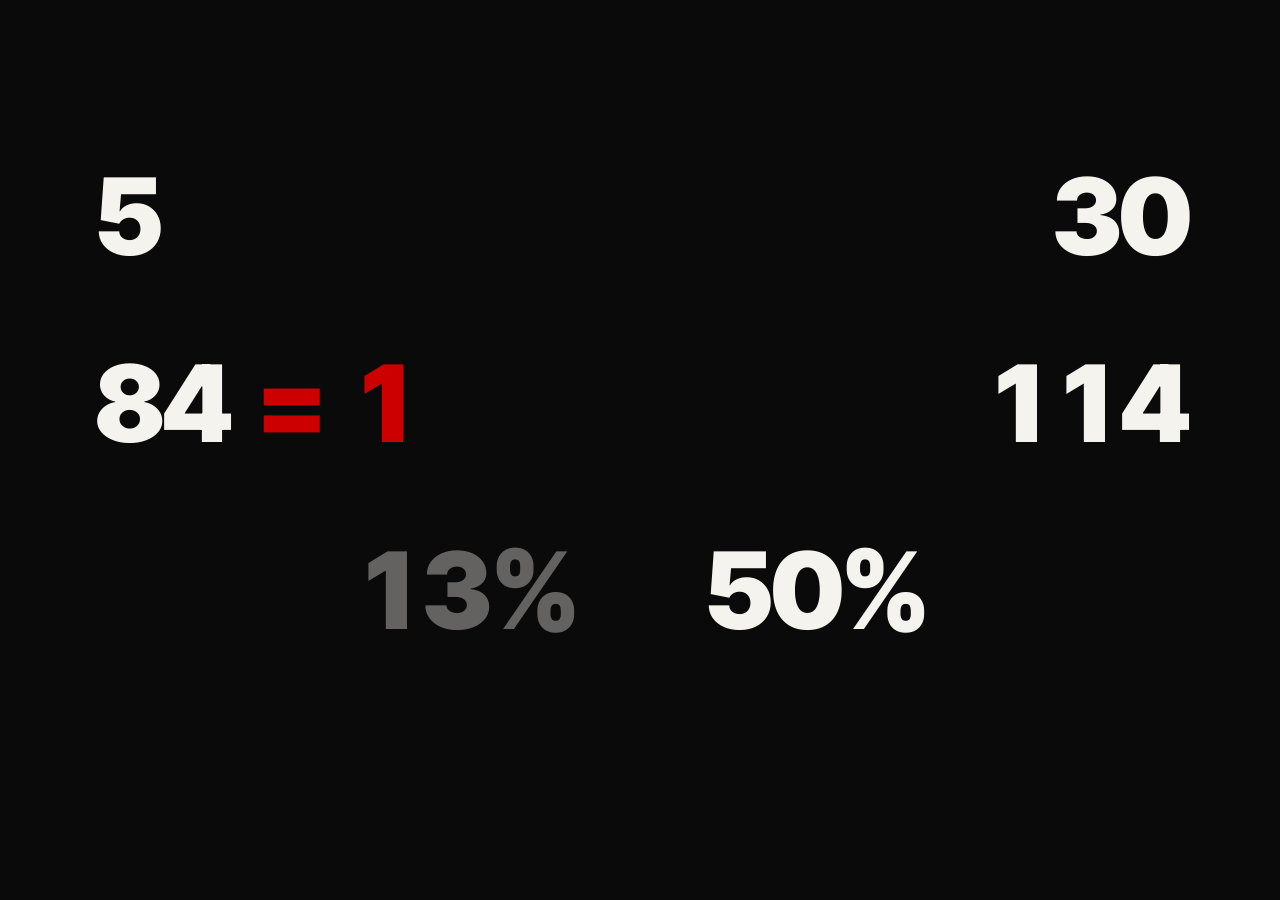
==== pitch/index.html @ 6d078375 "Use a black and white pitch QR code" ====
<!doctype html>
<html lang="en">
<head>
<meta charset="utf-8">
<meta name="viewport" content="width=device-width, initial-scale=1">
<meta name="color-scheme" content="dark">
<meta name="theme-color" content="#0A0A0A">
<meta name="description" content="TALOS: the learning loop around a robot. Siemens Healthineers Hackathon 2026, Challenge 2.">
<title>TALOS</title>
<link rel="preload" href="fonts/InterTight-var-latin.woff2" as="font" type="font/woff2" crossorigin>
<link rel="preload" href="fonts/JetBrainsMono-var-latin.woff2" as="font" type="font/woff2" crossorigin>
<link rel="stylesheet" href="deck.css">
</head>
<body>
<div id="stage">

  <!-- NUMBERS -->
  <section class="slide s-numbers" data-scene="numbers" data-steps="7"
    data-note="Alp Eldam: [Start on slide 1] TALOS helps engineers teach and test robot skills. Equipment handling motivates the work. These numbers explain what we built. → Five stages connect demonstrations to a served robot policy. → Thirty scenarios let us compare versions. → Eighty-four supplied episodes repeated one robot movement. → Our selected model used one hundred fourteen generated demonstrations. → Its placement score rose from thirteen to fifty percent. → [Pause] We built and tested this in simulation.">
    <div class="cell l row1 fx" data-step="0" data-focus="1"><div class="n mega">5</div><div class="cap type" data-only="1">connected stages</div></div>
    <div class="cell r row1 fx" data-step="0" data-focus="2" style="transition-delay:.06s"><div class="n mega">30</div><div class="cap type" data-only="2">evaluation scenarios</div></div>
    <div class="cell l row2 fx" data-step="0" data-focus="3" style="transition-delay:.12s"><div class="n mega">84 <span class="red">= 1</span></div><div class="cap type" data-only="3">demos we were given · 1 movement</div></div>
    <div class="cell r row2 fx" data-step="0" data-focus="4" style="transition-delay:.18s"><div class="n mega">114</div><div class="cap type" data-only="4">demos for the selected model</div></div>
    <div class="cell wide fx" data-step="0" data-focus="5" style="transition-delay:.24s">
      <div class="pair"><span class="n mega old">13%</span><span class="n mega" id="fifty">50%</span></div>
      <div class="cap type" data-only="5">placement score · same 30 scenarios</div>
    </div>
    <div class="slogan fx" data-step="6"><span>Built on site.</span><span class="red">Tested in simulation.</span></div>
  </section>

  <!-- THE LOOP: each line bigger than the last -->
  <section class="slide s-triad" data-scene="triad" data-steps="3"
    data-note="Alp Eldam: We wanted to make the next experiment clearer when the robot fails. → Our diagnostics suggest additional demonstrations. A scripted expert generates them, and we run training. → We compare the new model with the previous one and decide which to keep. Here is the result.">
    <div class="w w1" data-step="0"><div class="t red">Failure</div><div class="cap type" data-only="0">round 1: 4 of 30 boxes placed</div></div>
    <div class="w w2" data-step="1"><div class="t">Retraining</div><div class="cap type" data-only="1">diagnostics suggest data · we run training</div></div>
    <div class="w w3" data-step="2"><div class="t">Comparison</div><div class="cap type" data-only="2">round 2: 15 of 30 · people select the model</div></div>
  </section>

  <!-- FAIL | PASS: replays of the scored round-1 and round-2 episodes of e_002, cut into two rounded panels (frame-locked). Verdicts land when the evidence is visible. -->
  <section class="slide s-proof" data-scene="proof" data-steps="1" data-optional
    data-note="Alp Eldam: [Let the 10-second clip play] These are recorded action replays of the same scenario, seven and a half times faster. On the left, round one misses the grasp. On the right, round two places the box on the tray. This illustrates placement, not proof of a complete handover.">
    <div class="label fx" data-step="0">RECORDED ACTION REPLAY · e_002 · 7.5× SPEED</div>
    <div class="round l">ROUND 1</div>
    <div class="round r">ROUND 2</div>
    <div class="vwrap" data-step="0"><video id="proof" src="media/sim/fail_pass.mp4" muted playsinline preload="auto"></video></div>
    <div class="ring fail l" data-t="3.5"></div>
    <div class="ring pass r" data-t="8.6"></div>
    <div class="verdict fail l" data-t="3.5">FAIL <small>never picked it up</small></div>
    <div class="verdict pass r" data-t="8.6">PLACED <small>placement score</small></div>
  </section>

  <!-- HOW -->
  <section class="slide s-how" data-scene="how" data-steps="7"
    data-note="Alp Eldam: Here is how we connected the stack. → We ingest demonstrations, check their quality, train with LeRobot ACT, evaluate in Isaac Sim and serve the saved policy. ACT learns movement sequences from images and robot state. We chose it because it fitted the interface and let us test the full workflow. → Diagnostics suggest further data collection. People run generation and retraining. → A comparison gate supports our selection. We still need to connect all quality checks to training and deployment. → Each square is one of thirty scenarios. Round one placed four boxes. → After changing the data and training for longer, round two placed fifteen. Twelve scenarios improved and one regressed. The score checks final placement. These scenarios also informed development. → Round three fell to twelve, so we kept round two. More training does not guarantee a better robot.">
    <div class="how fx" data-only="0">How<span class="red">?</span></div>
    <div class="pipe" id="pipe">
      <svg viewBox="0 0 1920 1080" aria-hidden="true">
        <line class="track" x1="260" y1="560" x2="1660" y2="560"/>
        <path class="arc" id="arc" d="M1310 560 C1310 770 610 770 610 560"/>
        <circle class="dot" id="dot" cx="260" cy="560" r="15"/>
      </svg>
      <div class="stage-w" style="left:260px">INGEST</div>
      <div class="stage-w" style="left:610px">CHECK</div>
      <div class="stage-w" style="left:960px">TRAIN</div>
      <div class="stage-w" style="left:1310px">TEST</div>
      <div class="stage-w" style="left:1660px">SERVE</div>
      <div class="arc-label fx" data-step="2">DIAGNOSE · GENERATE · RETRAIN</div>
      <div class="gate-label fx" data-step="3">GATE</div>
      <div class="gate" data-step="3"></div>
      <div class="pcap">
        <div class="cap type" data-only="1">five connected stages · people run the workflow</div>
        <div class="cap type" data-only="2">diagnostics suggest the next data experiment</div>
        <div class="cap type" data-only="3">comparison gate · human model selection</div>
      </div>
    </div>
    <div class="results fx" data-step="4">
      <div class="round" id="round">ROUND 1</div>
      <div class="cells" id="cells"></div>
      <div class="count"><span class="big mega" id="count">4</span><span class="of">/ 30</span></div>
      <div class="gcap">
        <div class="cap type" data-only="4">each square = one test scenario · lit = box placed on the tray</div>
        <div class="cap type" data-only="5">12 improved, 1 regressed · one training seed</div>
        <div class="cap type" data-only="6">round 3 scored lower · we kept round 2</div>
      </div>
      <div class="notyet fx snap" data-step="6">NOT YET.</div>
    </div>
  </section>

  <!-- NURSES -->
  <section class="slide s-nurses" data-scene="nurses" data-steps="4"
    data-note="Alp Eldam: The challenge motivates equipment handling in clinical settings. We also explored instrument accountability. → Our research corpus includes fourteen hundred ninety-seven public FDA reports. That count describes the corpus, not how common a problem is. → Contact tracking and counting became a separate prototype. → One published study found count discrepancies during nineteen of one hundred forty-eight operations. That motivates assistance. We have not measured clinical benefit.">
    <div class="photo" data-step="0"><img src="media/nurse.jpg" alt="An operating-room nurse in scrubs"></div>
    <div class="tag fx" data-step="0">OPTIONAL EXTENSION</div>
    <div class="right">
      <div class="fx" data-step="1"><div class="big mega" id="reports">1,497</div><div class="lbl">public FDA reports in our corpus</div></div>
      <div class="duo"><div class="red fx snap" data-step="2">CONTACT</div><div class="fx snap" data-step="2" style="transition-delay:.15s">COUNTING</div></div>
      <div class="one8 fx" data-step="3">
        <div><div class="x">1 in 8</div><div class="eight"><i></i><i></i><i></i><i></i><i></i><i></i><i></i><i></i></div></div>
        <div class="t">operations had a count discrepancy during surgery in one study¹</div>
      </div>
    </div>
    <div class="foot fx" data-step="3">¹ Greenberg et al. 2008, 19/148 operations. <a href="https://pubmed.ncbi.nlm.nih.gov/18650646/">Study</a>. FDA corpus: <a href="https://github.com/crystalfruit2/siemens_healthineers/blob/main/docs/research/OR_PROBLEM_EVIDENCE.md">method and limits</a>.</div>
  </section>

  <!-- DEMO -->
  <section class="slide s-demo" data-scene="demo" data-steps="1"
    data-note="Alp Eldam: [Let the video play] The prototype counts two pairs of scissors and flags detected hand contact. The flag stays on for review. The colour records a contact rule. It cannot determine biological sterility. A trained person would still make that judgement.">
    <div class="vwrap"><video id="demo" src="media/sterility_demo.mp4" muted playsinline preload="auto"></video></div>
    <div class="scope">Contact proxy. Human review required.</div>
    <div class="chips">
      <span class="chip" data-t="6.0">COUNT: 2</span>
      <span class="chip" data-t="9.0">TOUCHED</span>
      <span class="chip red" data-t="10.0">CONTACT FLAG</span>
    </div>
  </section>

  <!-- NEXT STEPS -->
  <section class="slide s-close" data-scene="close" data-steps="2"
    data-note="Alp Eldam: Next, we need better camera inputs and more varied demonstrations. We then need a fresh test set and a success check for the whole handover. We trained the ACT control policy from scratch. Testing a pretrained robot model is another next step. Real hardware would need calibration, recovery and supervised validation. → TALOS gives engineers a way to inspect data, compare robot skills and decide what to try next. Scan the code for our team guide and project links. We are TALOS.">
    <div class="label fx" data-only="0">FUTURE SCOPE</div>
    <div class="rows" id="rows">
      <div class="row fx" data-step="0"><span class="h">Camera and data</span><span class="cap">then test pretrained models</span></div>
      <div class="row fx" data-step="0" style="transition-delay:.12s"><span class="h">Fresh task test</span><span class="cap">score the whole handover</span></div>
      <div class="row fx" data-step="0" style="transition-delay:.24s"><span class="h">Real hardware</span><span class="cap">calibration and supervised trials</span></div>
    </div>
    <div class="final fx" data-step="1"><div class="t">TALOS<span class="dot"></span></div><div class="sub">The robot learning workflow</div></div>
    <div class="scan fx" data-step="1">
      <svg class="qr" viewBox="0 0 37 37" role="img" aria-label="QR code: ibrahimify.github.io/talos"><rect width="37" height="37" rx="3.2" fill="#FFFFFF"/><g fill="#000000"><rect x="13" y="4" width="1.0" height="1.0" rx="0.2"/><rect x="18" y="4" width="1.0" height="1.0" rx="0.2"/><rect x="21" y="4" width="1.0" height="1.0" rx="0.2"/><rect x="22" y="4" width="1.0" height="1.0" rx="0.2" fill="#000000"/><rect x="23" y="4" width="1.0" height="1.0" rx="0.2"/><rect x="13" y="5" width="1.0" height="1.0" rx="0.2" fill="#000000"/><rect x="16" y="5" width="1.0" height="1.0" rx="0.2"/><rect x="20" y="5" width="1.0" height="1.0" rx="0.2" fill="#000000"/><rect x="21" y="5" width="1.0" height="1.0" rx="0.2"/><rect x="13" y="6" width="1.0" height="1.0" rx="0.2"/><rect x="15" y="6" width="1.0" height="1.0" rx="0.2"/><rect x="16" y="6" width="1.0" height="1.0" rx="0.2" fill="#000000"/><rect x="18" y="6" width="1.0" height="1.0" rx="0.2" fill="#000000"/><rect x="19" y="6" width="1.0" height="1.0" rx="0.2"/><rect x="21" y="6" width="1.0" height="1.0" rx="0.2" fill="#000000"/><rect x="22" y="6" width="1.0" height="1.0" rx="0.2"/><rect x="24" y="6" width="1.0" height="1.0" rx="0.2"/><rect x="14" y="7" width="1.0" height="1.0" rx="0.2" fill="#000000"/><rect x="15" y="7" width="1.0" height="1.0" rx="0.2"/><rect x="17" y="7" width="1.0" height="1.0" rx="0.2" fill="#000000"/><rect x="22" y="7" width="1.0" height="1.0" rx="0.2"/><rect x="23" y="7" width="1.0" height="1.0" rx="0.2"/><rect x="24" y="7" width="1.0" height="1.0" rx="0.2" fill="#000000"/><rect x="13" y="8" width="1.0" height="1.0" rx="0.2" fill="#000000"/><rect x="14" y="8" width="1.0" height="1.0" rx="0.2"/><rect x="12" y="9" width="1.0" height="1.0" rx="0.2"/><rect x="14" y="9" width="1.0" height="1.0" rx="0.2"/><rect x="15" y="9" width="1.0" height="1.0" rx="0.2"/><rect x="16" y="9" width="1.0" height="1.0" rx="0.2" fill="#000000"/><rect x="19" y="9" width="1.0" height="1.0" rx="0.2"/><rect x="20" y="9" width="1.0" height="1.0" rx="0.2" fill="#000000"/><rect x="22" y="9" width="1.0" height="1.0" rx="0.2"/><rect x="23" y="9" width="1.0" height="1.0" rx="0.2" fill="#000000"/><rect x="12" y="10" width="1.0" height="1.0" rx="0.2" fill="#000000"/><rect x="14" y="10" width="1.0" height="1.0" rx="0.2" fill="#000000"/><rect x="16" y="10" width="1.0" height="1.0" rx="0.2" fill="#000000"/><rect x="18" y="10" width="1.0" height="1.0" rx="0.2"/><rect x="20" y="10" width="1.0" height="1.0" rx="0.2"/><rect x="22" y="10" width="1.0" height="1.0" rx="0.2"/><rect x="24" y="10" width="1.0" height="1.0" rx="0.2"/><rect x="13" y="11" width="1.0" height="1.0" rx="0.2"/><rect x="14" y="11" width="1.0" height="1.0" rx="0.2"/><rect x="15" y="11" width="1.0" height="1.0" rx="0.2" fill="#000000"/><rect x="17" y="11" width="1.0" height="1.0" rx="0.2" fill="#000000"/><rect x="21" y="11" width="1.0" height="1.0" rx="0.2"/><rect x="22" y="11" width="1.0" height="1.0" rx="0.2" fill="#000000"/><rect x="4" y="12" width="1.0" height="1.0" rx="0.2" fill="#000000"/><rect x="7" y="12" width="1.0" height="1.0" rx="0.2"/><rect x="9" y="12" width="1.0" height="1.0" rx="0.2"/><rect x="10" y="12" width="1.0" height="1.0" rx="0.2"/><rect x="12" y="12" width="1.0" height="1.0" rx="0.2"/><rect x="13" y="12" width="1.0" height="1.0" rx="0.2" fill="#000000"/><rect x="16" y="12" width="1.0" height="1.0" rx="0.2"/><rect x="18" y="12" width="1.0" height="1.0" rx="0.2" fill="#000000"/><rect x="19" y="12" width="1.0" height="1.0" rx="0.2"/><rect x="20" y="12" width="1.0" height="1.0" rx="0.2" fill="#000000"/><rect x="23" y="12" width="1.0" height="1.0" rx="0.2"/><rect x="25" y="12" width="1.0" height="1.0" rx="0.2" fill="#000000"/><rect x="27" y="12" width="1.0" height="1.0" rx="0.2" fill="#000000"/><rect x="4" y="13" width="1.0" height="1.0" rx="0.2" fill="#000000"/><rect x="5" y="13" width="1.0" height="1.0" rx="0.2"/><rect x="6" y="13" width="1.0" height="1.0" rx="0.2"/><rect x="7" y="13" width="1.0" height="1.0" rx="0.2" fill="#000000"/><rect x="9" y="13" width="1.0" height="1.0" rx="0.2" fill="#000000"/><rect x="11" y="13" width="1.0" height="1.0" rx="0.2" fill="#000000"/><rect x="13" y="13" width="1.0" height="1.0" rx="0.2"/><rect x="14" y="13" width="1.0" height="1.0" rx="0.2" fill="#000000"/><rect x="16" y="13" width="1.0" height="1.0" rx="0.2" fill="#000000"/><rect x="17" y="13" width="1.0" height="1.0" rx="0.2"/><rect x="21" y="13" width="1.0" height="1.0" rx="0.2" fill="#000000"/><rect x="24" y="13" width="1.0" height="1.0" rx="0.2"/><rect x="25" y="13" width="1.0" height="1.0" rx="0.2" fill="#000000"/><rect x="26" y="13" width="1.0" height="1.0" rx="0.2"/><rect x="29" y="13" width="1.0" height="1.0" rx="0.2"/><rect x="32" y="13" width="1.0" height="1.0" rx="0.2" fill="#000000"/><rect x="4" y="14" width="1.0" height="1.0" rx="0.2"/><rect x="5" y="14" width="1.0" height="1.0" rx="0.2" fill="#000000"/><rect x="6" y="14" width="1.0" height="1.0" rx="0.2"/><rect x="7" y="14" width="1.0" height="1.0" rx="0.2" fill="#000000"/><rect x="8" y="14" width="1.0" height="1.0" rx="0.2"/><rect x="9" y="14" width="1.0" height="1.0" rx="0.2"/><rect x="10" y="14" width="1.0" height="1.0" rx="0.2" fill="#000000"/><rect x="12" y="14" width="1.0" height="1.0" rx="0.2" fill="#000000"/><rect x="13" y="14" width="1.0" height="1.0" rx="0.2"/><rect x="14" y="14" width="1.0" height="1.0" rx="0.2" fill="#000000"/><rect x="15" y="14" width="1.0" height="1.0" rx="0.2"/><rect x="16" y="14" width="1.0" height="1.0" rx="0.2"/><rect x="17" y="14" width="1.0" height="1.0" rx="0.2" fill="#000000"/><rect x="18" y="14" width="1.0" height="1.0" rx="0.2"/><rect x="20" y="14" width="1.0" height="1.0" rx="0.2"/><rect x="21" y="14" width="1.0" height="1.0" rx="0.2" fill="#000000"/><rect x="22" y="14" width="1.0" height="1.0" rx="0.2"/><rect x="23" y="14" width="1.0" height="1.0" rx="0.2"/><rect x="26" y="14" width="1.0" height="1.0" rx="0.2" fill="#000000"/><rect x="27" y="14" width="1.0" height="1.0" rx="0.2"/><rect x="28" y="14" width="1.0" height="1.0" rx="0.2" fill="#000000"/><rect x="29" y="14" width="1.0" height="1.0" rx="0.2"/><rect x="30" y="14" width="1.0" height="1.0" rx="0.2"/><rect x="31" y="14" width="1.0" height="1.0" rx="0.2" fill="#000000"/><rect x="4" y="15" width="1.0" height="1.0" rx="0.2"/><rect x="8" y="15" width="1.0" height="1.0" rx="0.2" fill="#000000"/><rect x="9" y="15" width="1.0" height="1.0" rx="0.2"/><rect x="13" y="15" width="1.0" height="1.0" rx="0.2" fill="#000000"/><rect x="15" y="15" width="1.0" height="1.0" rx="0.2" fill="#000000"/><rect x="17" y="15" width="1.0" height="1.0" rx="0.2" fill="#000000"/><rect x="25" y="15" width="1.0" height="1.0" rx="0.2"/><rect x="30" y="15" width="1.0" height="1.0" rx="0.2"/><rect x="31" y="15" width="1.0" height="1.0" rx="0.2" fill="#000000"/><rect x="4" y="16" width="1.0" height="1.0" rx="0.2" fill="#000000"/><rect x="7" y="16" width="1.0" height="1.0" rx="0.2"/><rect x="10" y="16" width="1.0" height="1.0" rx="0.2"/><rect x="11" y="16" width="1.0" height="1.0" rx="0.2" fill="#000000"/><rect x="13" y="16" width="1.0" height="1.0" rx="0.2" fill="#000000"/><rect x="14" y="16" width="1.0" height="1.0" rx="0.2"/><rect x="16" y="16" width="1.0" height="1.0" rx="0.2" fill="#000000"/><rect x="18" y="16" width="1.0" height="1.0" rx="0.2" fill="#000000"/><rect x="21" y="16" width="1.0" height="1.0" rx="0.2"/><rect x="22" y="16" width="1.0" height="1.0" rx="0.2"/><rect x="24" y="16" width="1.0" height="1.0" rx="0.2"/><rect x="25" y="16" width="1.0" height="1.0" rx="0.2" fill="#000000"/><rect x="26" y="16" width="1.0" height="1.0" rx="0.2"/><rect x="29" y="16" width="1.0" height="1.0" rx="0.2"/><rect x="31" y="16" width="1.0" height="1.0" rx="0.2"/><rect x="32" y="16" width="1.0" height="1.0" rx="0.2" fill="#000000"/><rect x="12" y="17" width="1.0" height="1.0" rx="0.2" fill="#000000"/><rect x="16" y="17" width="1.0" height="1.0" rx="0.2" fill="#000000"/><rect x="17" y="17" width="1.0" height="1.0" rx="0.2"/><rect x="18" y="17" width="1.0" height="1.0" rx="0.2"/><rect x="23" y="17" width="1.0" height="1.0" rx="0.2" fill="#000000"/><rect x="24" y="17" width="1.0" height="1.0" rx="0.2"/><rect x="25" y="17" width="1.0" height="1.0" rx="0.2"/><rect x="4" y="18" width="1.0" height="1.0" rx="0.2"/><rect x="6" y="18" width="1.0" height="1.0" rx="0.2"/><rect x="8" y="18" width="1.0" height="1.0" rx="0.2" fill="#000000"/><rect x="10" y="18" width="1.0" height="1.0" rx="0.2" fill="#000000"/><rect x="12" y="18" width="1.0" height="1.0" rx="0.2" fill="#000000"/><rect x="14" y="18" width="1.0" height="1.0" rx="0.2"/><rect x="15" y="18" width="1.0" height="1.0" rx="0.2" fill="#000000"/><rect x="16" y="18" width="1.0" height="1.0" rx="0.2"/><rect x="17" y="18" width="1.0" height="1.0" rx="0.2" fill="#000000"/><rect x="18" y="18" width="1.0" height="1.0" rx="0.2"/><rect x="27" y="18" width="1.0" height="1.0" rx="0.2"/><rect x="29" y="18" width="1.0" height="1.0" rx="0.2" fill="#000000"/><rect x="30" y="18" width="1.0" height="1.0" rx="0.2"/><rect x="31" y="18" width="1.0" height="1.0" rx="0.2" fill="#000000"/><rect x="32" y="18" width="1.0" height="1.0" rx="0.2"/><rect x="4" y="19" width="1.0" height="1.0" rx="0.2" fill="#000000"/><rect x="8" y="19" width="1.0" height="1.0" rx="0.2" fill="#000000"/><rect x="13" y="19" width="1.0" height="1.0" rx="0.2" fill="#000000"/><rect x="20" y="19" width="1.0" height="1.0" rx="0.2" fill="#000000"/><rect x="21" y="19" width="1.0" height="1.0" rx="0.2"/><rect x="24" y="19" width="1.0" height="1.0" rx="0.2"/><rect x="27" y="19" width="1.0" height="1.0" rx="0.2" fill="#000000"/><rect x="29" y="19" width="1.0" height="1.0" rx="0.2" fill="#000000"/><rect x="31" y="19" width="1.0" height="1.0" rx="0.2"/><rect x="6" y="20" width="1.0" height="1.0" rx="0.2"/><rect x="8" y="20" width="1.0" height="1.0" rx="0.2"/><rect x="9" y="20" width="1.0" height="1.0" rx="0.2" fill="#000000"/><rect x="10" y="20" width="1.0" height="1.0" rx="0.2"/><rect x="11" y="20" width="1.0" height="1.0" rx="0.2" fill="#000000"/><rect x="13" y="20" width="1.0" height="1.0" rx="0.2"/><rect x="14" y="20" width="1.0" height="1.0" rx="0.2" fill="#000000"/><rect x="17" y="20" width="1.0" height="1.0" rx="0.2"/><rect x="19" y="20" width="1.0" height="1.0" rx="0.2"/><rect x="21" y="20" width="1.0" height="1.0" rx="0.2" fill="#000000"/><rect x="24" y="20" width="1.0" height="1.0" rx="0.2"/><rect x="25" y="20" width="1.0" height="1.0" rx="0.2" fill="#000000"/><rect x="27" y="20" width="1.0" height="1.0" rx="0.2"/><rect x="31" y="20" width="1.0" height="1.0" rx="0.2"/><rect x="7" y="21" width="1.0" height="1.0" rx="0.2" fill="#000000"/><rect x="11" y="21" width="1.0" height="1.0" rx="0.2"/><rect x="14" y="21" width="1.0" height="1.0" rx="0.2" fill="#000000"/><rect x="16" y="21" width="1.0" height="1.0" rx="0.2"/><rect x="17" y="21" width="1.0" height="1.0" rx="0.2" fill="#000000"/><rect x="18" y="21" width="1.0" height="1.0" rx="0.2"/><rect x="20" y="21" width="1.0" height="1.0" rx="0.2"/><rect x="21" y="21" width="1.0" height="1.0" rx="0.2" fill="#000000"/><rect x="24" y="21" width="1.0" height="1.0" rx="0.2" fill="#000000"/><rect x="25" y="21" width="1.0" height="1.0" rx="0.2"/><rect x="26" y="21" width="1.0" height="1.0" rx="0.2" fill="#000000"/><rect x="27" y="21" width="1.0" height="1.0" rx="0.2"/><rect x="29" y="21" width="1.0" height="1.0" rx="0.2"/><rect x="32" y="21" width="1.0" height="1.0" rx="0.2"/><rect x="4" y="22" width="1.0" height="1.0" rx="0.2"/><rect x="10" y="22" width="1.0" height="1.0" rx="0.2" fill="#000000"/><rect x="11" y="22" width="1.0" height="1.0" rx="0.2"/><rect x="18" y="22" width="1.0" height="1.0" rx="0.2"/><rect x="20" y="22" width="1.0" height="1.0" rx="0.2" fill="#000000"/><rect x="22" y="22" width="1.0" height="1.0" rx="0.2" fill="#000000"/><rect x="25" y="22" width="1.0" height="1.0" rx="0.2"/><rect x="31" y="22" width="1.0" height="1.0" rx="0.2" fill="#000000"/><rect x="32" y="22" width="1.0" height="1.0" rx="0.2"/><rect x="6" y="23" width="1.0" height="1.0" rx="0.2" fill="#000000"/><rect x="8" y="23" width="1.0" height="1.0" rx="0.2"/><rect x="11" y="23" width="1.0" height="1.0" rx="0.2" fill="#000000"/><rect x="14" y="23" width="1.0" height="1.0" rx="0.2"/><rect x="15" y="23" width="1.0" height="1.0" rx="0.2"/><rect x="18" y="23" width="1.0" height="1.0" rx="0.2" fill="#000000"/><rect x="19" y="23" width="1.0" height="1.0" rx="0.2"/><rect x="21" y="23" width="1.0" height="1.0" rx="0.2"/><rect x="22" y="23" width="1.0" height="1.0" rx="0.2"/><rect x="26" y="23" width="1.0" height="1.0" rx="0.2"/><rect x="27" y="23" width="1.0" height="1.0" rx="0.2" fill="#000000"/><rect x="31" y="23" width="1.0" height="1.0" rx="0.2"/><rect x="32" y="23" width="1.0" height="1.0" rx="0.2" fill="#000000"/><rect x="4" y="24" width="1.0" height="1.0" rx="0.2"/><rect x="7" y="24" width="1.0" height="1.0" rx="0.2" fill="#000000"/><rect x="9" y="24" width="1.0" height="1.0" rx="0.2" fill="#000000"/><rect x="10" y="24" width="1.0" height="1.0" rx="0.2"/><rect x="11" y="24" width="1.0" height="1.0" rx="0.2"/><rect x="12" y="24" width="1.0" height="1.0" rx="0.2" fill="#000000"/><rect x="19" y="24" width="1.0" height="1.0" rx="0.2" fill="#000000"/><rect x="20" y="24" width="1.0" height="1.0" rx="0.2"/><rect x="23" y="24" width="1.0" height="1.0" rx="0.2" fill="#000000"/><rect x="24" y="24" width="1.0" height="1.0" rx="0.2"/><rect x="25" y="24" width="1.0" height="1.0" rx="0.2"/><rect x="26" y="24" width="1.0" height="1.0" rx="0.2" fill="#000000"/><rect x="27" y="24" width="1.0" height="1.0" rx="0.2"/><rect x="28" y="24" width="1.0" height="1.0" rx="0.2" fill="#000000"/><rect x="30" y="24" width="1.0" height="1.0" rx="0.2" fill="#000000"/><rect x="12" y="25" width="1.0" height="1.0" rx="0.2" fill="#000000"/><rect x="13" y="25" width="1.0" height="1.0" rx="0.2"/><rect x="15" y="25" width="1.0" height="1.0" rx="0.2" fill="#000000"/><rect x="18" y="25" width="1.0" height="1.0" rx="0.2"/><rect x="20" y="25" width="1.0" height="1.0" rx="0.2"/><rect x="24" y="25" width="1.0" height="1.0" rx="0.2" fill="#000000"/><rect x="28" y="25" width="1.0" height="1.0" rx="0.2"/><rect x="30" y="25" width="1.0" height="1.0" rx="0.2"/><rect x="31" y="25" width="1.0" height="1.0" rx="0.2" fill="#000000"/><rect x="32" y="25" width="1.0" height="1.0" rx="0.2"/><rect x="13" y="26" width="1.0" height="1.0" rx="0.2" fill="#000000"/><rect x="16" y="26" width="1.0" height="1.0" rx="0.2"/><rect x="20" y="26" width="1.0" height="1.0" rx="0.2" fill="#000000"/><rect x="21" y="26" width="1.0" height="1.0" rx="0.2"/><rect x="24" y="26" width="1.0" height="1.0" rx="0.2"/><rect x="26" y="26" width="1.0" height="1.0" rx="0.2"/><rect x="28" y="26" width="1.0" height="1.0" rx="0.2"/><rect x="31" y="26" width="1.0" height="1.0" rx="0.2"/><rect x="12" y="27" width="1.0" height="1.0" rx="0.2"/><rect x="13" y="27" width="1.0" height="1.0" rx="0.2"/><rect x="14" y="27" width="1.0" height="1.0" rx="0.2" fill="#000000"/><rect x="18" y="27" width="1.0" height="1.0" rx="0.2" fill="#000000"/><rect x="19" y="27" width="1.0" height="1.0" rx="0.2"/><rect x="22" y="27" width="1.0" height="1.0" rx="0.2"/><rect x="24" y="27" width="1.0" height="1.0" rx="0.2"/><rect x="28" y="27" width="1.0" height="1.0" rx="0.2" fill="#000000"/><rect x="29" y="27" width="1.0" height="1.0" rx="0.2"/><rect x="30" y="27" width="1.0" height="1.0" rx="0.2" fill="#000000"/><rect x="32" y="27" width="1.0" height="1.0" rx="0.2" fill="#000000"/><rect x="20" y="28" width="1.0" height="1.0" rx="0.2"/><rect x="21" y="28" width="1.0" height="1.0" rx="0.2" fill="#000000"/><rect x="22" y="28" width="1.0" height="1.0" rx="0.2"/><rect x="24" y="28" width="1.0" height="1.0" rx="0.2" fill="#000000"/><rect x="25" y="28" width="1.0" height="1.0" rx="0.2"/><rect x="26" y="28" width="1.0" height="1.0" rx="0.2" fill="#000000"/><rect x="27" y="28" width="1.0" height="1.0" rx="0.2"/><rect x="28" y="28" width="1.0" height="1.0" rx="0.2" fill="#000000"/><rect x="32" y="28" width="1.0" height="1.0" rx="0.2"/><rect x="12" y="29" width="1.0" height="1.0" rx="0.2"/><rect x="13" y="29" width="1.0" height="1.0" rx="0.2" fill="#000000"/><rect x="14" y="29" width="1.0" height="1.0" rx="0.2"/><rect x="17" y="29" width="1.0" height="1.0" rx="0.2" fill="#000000"/><rect x="24" y="29" width="1.0" height="1.0" rx="0.2" fill="#000000"/><rect x="26" y="29" width="1.0" height="1.0" rx="0.2"/><rect x="27" y="29" width="1.0" height="1.0" rx="0.2" fill="#000000"/><rect x="28" y="29" width="1.0" height="1.0" rx="0.2"/><rect x="29" y="29" width="1.0" height="1.0" rx="0.2" fill="#000000"/><rect x="30" y="29" width="1.0" height="1.0" rx="0.2"/><rect x="31" y="29" width="1.0" height="1.0" rx="0.2" fill="#000000"/><rect x="14" y="30" width="1.0" height="1.0" rx="0.2"/><rect x="15" y="30" width="1.0" height="1.0" rx="0.2"/><rect x="17" y="30" width="1.0" height="1.0" rx="0.2"/><rect x="20" y="30" width="1.0" height="1.0" rx="0.2" fill="#000000"/><rect x="23" y="30" width="1.0" height="1.0" rx="0.2" fill="#000000"/><rect x="28" y="30" width="1.0" height="1.0" rx="0.2"/><rect x="29" y="30" width="1.0" height="1.0" rx="0.2"/><rect x="30" y="30" width="1.0" height="1.0" rx="0.2" fill="#000000"/><rect x="32" y="30" width="1.0" height="1.0" rx="0.2" fill="#000000"/><rect x="15" y="31" width="1.0" height="1.0" rx="0.2"/><rect x="17" y="31" width="1.0" height="1.0" rx="0.2"/><rect x="18" y="31" width="1.0" height="1.0" rx="0.2"/><rect x="19" y="31" width="1.0" height="1.0" rx="0.2" fill="#000000"/><rect x="20" y="31" width="1.0" height="1.0" rx="0.2"/><rect x="21" y="31" width="1.0" height="1.0" rx="0.2" fill="#000000"/><rect x="22" y="31" width="1.0" height="1.0" rx="0.2"/><rect x="23" y="31" width="1.0" height="1.0" rx="0.2" fill="#000000"/><rect x="24" y="31" width="1.0" height="1.0" rx="0.2"/><rect x="25" y="31" width="1.0" height="1.0" rx="0.2"/><rect x="26" y="31" width="1.0" height="1.0" rx="0.2" fill="#000000"/><rect x="31" y="31" width="1.0" height="1.0" rx="0.2"/><rect x="12" y="32" width="1.0" height="1.0" rx="0.2" fill="#000000"/><rect x="13" y="32" width="1.0" height="1.0" rx="0.2"/><rect x="17" y="32" width="1.0" height="1.0" rx="0.2" fill="#000000"/><rect x="20" y="32" width="1.0" height="1.0" rx="0.2"/><rect x="21" y="32" width="1.0" height="1.0" rx="0.2"/><rect x="24" y="32" width="1.0" height="1.0" rx="0.2" fill="#000000"/><rect x="25" y="32" width="1.0" height="1.0" rx="0.2"/><rect x="29" y="32" width="1.0" height="1.0" rx="0.2" fill="#000000"/><rect x="31" y="32" width="1.0" height="1.0" rx="0.2" fill="#000000"/></g><path fill="#000000" fill-rule="evenodd" d="M4 4.8a0.8 0.8 0 0 1 0.8 -0.8h5.4a0.8 0.8 0 0 1 0.8 0.8v5.4a0.8 0.8 0 0 1 -0.8 0.8h-5.4a0.8 0.8 0 0 1 -0.8 -0.8zM5 5.48a0.48 0.48 0 0 1 0.48 -0.48h4.04a0.48 0.48 0 0 1 0.48 0.48v4.04a0.48 0.48 0 0 1 -0.48 0.48h-4.04a0.48 0.48 0 0 1 -0.48 -0.48z"/><rect x="6" y="6" width="3" height="3" rx="0.4" fill="#000000"/><path fill="#000000" fill-rule="evenodd" d="M26 4.8a0.8 0.8 0 0 1 0.8 -0.8h5.4a0.8 0.8 0 0 1 0.8 0.8v5.4a0.8 0.8 0 0 1 -0.8 0.8h-5.4a0.8 0.8 0 0 1 -0.8 -0.8zM27 5.48a0.48 0.48 0 0 1 0.48 -0.48h4.04a0.48 0.48 0 0 1 0.48 0.48v4.04a0.48 0.48 0 0 1 -0.48 0.48h-4.04a0.48 0.48 0 0 1 -0.48 -0.48z"/><rect x="28" y="6" width="3" height="3" rx="0.4" fill="#000000"/><path fill="#000000" fill-rule="evenodd" d="M4 26.8a0.8 0.8 0 0 1 0.8 -0.8h5.4a0.8 0.8 0 0 1 0.8 0.8v5.4a0.8 0.8 0 0 1 -0.8 0.8h-5.4a0.8 0.8 0 0 1 -0.8 -0.8zM5 27.48a0.48 0.48 0 0 1 0.48 -0.48h4.04a0.48 0.48 0 0 1 0.48 0.48v4.04a0.48 0.48 0 0 1 -0.48 0.48h-4.04a0.48 0.48 0 0 1 -0.48 -0.48z"/><rect x="6" y="28" width="3" height="3" rx="0.4" fill="#000000"/></svg>
      <div class="cap">Our team guide</div>
      <div class="url">ibrahimify.github.io/talos</div>
    </div>
  </section>

  <!-- FINE PRINT: never reached with arrow keys; press A to open/close during Q&A -->
  <section class="slide s-appendix" data-scene="appendix" data-steps="1" data-appendix
    data-note="Only for questions. Answer the one asked, then press A to return.">
    <div class="label">RESULTS AND LIMITS</div>
    <div class="rows">
      <div class="row"><b>01</b><span>4 → 15 counts boxes on the tray, not a verified arm-to-arm handover.</span></div>
      <div class="row"><b>02</b><span>One training seed. Round 2 changed data and training length together.</span></div>
      <div class="row"><b>03</b><span>The 30 scenarios also guided development; a fresh test set is next.</span></div>
      <div class="row"><b>04</b><span>People run the loop and select the model. QC admission and automatic activation remain incomplete.</span></div>
      <div class="row"><b>05</b><span>Latest full attempt: 0/1. The box was dropped, and we kept it on record.</span></div>
      <div class="row"><b>06</b><span>ACT control policy trained from scratch. Pretrained robot-policy task learning remains open.</span></div>
    </div>
  </section>

</div>
<div id="notes"></div>
<div id="blank"></div>
<script src="deck.js"></script>
</body>
</html>
---- pitch/deck.css ----
@font-face { font-family: "Inter Tight"; src: url(fonts/InterTight-var-latin.woff2) format("woff2"); font-weight: 100 900; font-display: block; }
@font-face { font-family: "JetBrains Mono"; src: url(fonts/JetBrainsMono-var-latin.woff2) format("woff2"); font-weight: 100 800; font-display: block; }

:root {
  --bg: #0A0A0A;
  --ink: #F5F3EE;
  --red: #CC0000;
  --dim: rgba(245, 243, 238, .38);
  --faint: rgba(245, 243, 238, .14);
  --edge: 64px;                            /* headings sit right at the edge */
  --m: 140px;                              /* one content margin for every slide */
  --sans: "Inter Tight", "Arial Black", Arial, sans-serif;
  --mono: "JetBrains Mono", Consolas, Menlo, monospace;
  --in: cubic-bezier(.83, 0, .17, 1);      /* structural moves */
  --out: cubic-bezier(.16, 1, .3, 1);      /* reveals */
  --snap: cubic-bezier(.7, 0, .25, 1);     /* impact words */
}

* { box-sizing: border-box; margin: 0; padding: 0; }
html, body { height: 100%; background: var(--bg); color: var(--ink); overflow: hidden; }
body { font-family: var(--sans); -webkit-font-smoothing: antialiased; font-synthesis: none; }
body.idle { cursor: none; }

#stage { position: absolute; left: 50%; top: 50%; width: 1920px; height: 1080px; transform-origin: center;
  overflow: hidden; background: var(--bg); }
.slide { position: absolute; inset: 0; opacity: 0; visibility: hidden; transition: opacity .35s ease, visibility 0s linear .35s; }
.slide.active { opacity: 1; visibility: visible; transition: opacity .35s ease; }

/* Generic step reveal */
.fx { opacity: 0; transform: translateY(26px); transition: opacity .4s var(--out), transform .4s var(--out); }
.fx.on { opacity: 1; transform: none; }
.fx.snap { transform: scale(1.08); transition-duration: .13s; transition-timing-function: var(--snap); }
.fx.snap.on { transform: none; }
.instant *, .instant *::before, .instant *::after { transition: none !important; animation: none !important; }

.mega { font-weight: 900; letter-spacing: -.045em; word-spacing: .12em; line-height: .88; font-variant-numeric: tabular-nums; white-space: nowrap; }
.cap { font-family: var(--mono); font-size: 34px; line-height: 1.3; color: var(--dim); letter-spacing: -.01em; white-space: nowrap; }
.red { color: var(--red); }
.type { clip-path: inset(0 100% 0 0); transition: clip-path .45s steps(24, end); }
.type.on { clip-path: inset(0 0 0 0); }
.label { position: absolute; left: var(--edge); top: var(--edge); font-family: var(--mono); font-size: 30px; letter-spacing: .14em; color: var(--dim); }

/* ---------- NUMBERS ---------- */
.s-numbers .cell { position: absolute; }
.s-numbers .cell.l { left: var(--m); } .s-numbers .cell.r { right: var(--m); text-align: right; }
.s-numbers .row1 { top: 120px; } .s-numbers .row2 { top: 400px; }
.s-numbers .cell.wide { left: 0; right: 0; top: 680px; text-align: center; }
.s-numbers .n { font-size: 160px; }
.s-numbers .pair { display: inline-flex; gap: 190px; align-items: baseline; }
.s-numbers .old { color: var(--dim); }
.s-numbers .cell .cap { position: absolute; top: 172px; }
.s-numbers .cell.l .cap { left: 4px; } .s-numbers .cell.r .cap { right: 4px; }
.s-numbers .cell.wide .cap { left: 0; right: 0; }
.s-numbers.focusing .cell { opacity: .2; }
.s-numbers.focusing .cell.focus { opacity: 1; }
.s-numbers .slogan { position: absolute; left: var(--m); right: var(--m); bottom: 90px; display: flex;
  justify-content: space-between; padding-top: 34px; }
.s-numbers .slogan::before { content: ""; position: absolute; left: 0; right: 0; top: 0; height: 2px; background: var(--faint);
  transform: scaleX(0); transform-origin: left; transition: transform .6s var(--in); }
.s-numbers .slogan.on::before { transform: scaleX(1); }
.s-numbers .slogan span { font-weight: 800; font-size: 64px; letter-spacing: -.02em; }

/* ---------- TRIAD: centred, each line bigger than the last ---------- */
.s-triad .w { position: absolute; left: 0; right: 0; text-align: center; }
.s-triad .w .t { display: inline-block; letter-spacing: -.05em; word-spacing: .14em; line-height: 1; white-space: nowrap;
  font-weight: 100; opacity: 0; transform: translateY(30px);
  transition: font-weight .7s var(--in), opacity .4s ease, transform .5s var(--out); }
.s-triad .w.on .t { font-weight: 900; opacity: 1; transform: none; }
.s-triad .w.past .t { opacity: .28; }
.s-triad .w .cap { margin-top: 18px; }
.s-triad .w1 { top: 110px; } .s-triad .w1 .t { font-size: 120px; }
.s-triad .w2 { top: 330px; } .s-triad .w2 .t { font-size: 180px; }
.s-triad .w3 { top: 600px; } .s-triad .w3 .t { font-size: 250px; }

/* ---------- FAIL | PASS: one video, cut into two rounded panels so both halves stay frame-locked ---------- */
.s-proof .vwrap { position: absolute; left: 64px; top: 250px; width: 1792px; height: 504px;
  clip-path: path('M36 0H844A36 36 0 0 1 880 36V468A36 36 0 0 1 844 504H36A36 36 0 0 1 0 468V36A36 36 0 0 1 36 0Z M948 0H1756A36 36 0 0 1 1792 36V468A36 36 0 0 1 1756 504H948A36 36 0 0 1 912 468V36A36 36 0 0 1 948 0Z');
  opacity: 0; transform: scale(.97); transition: opacity .5s var(--out), transform .6s var(--out); }
.s-proof .vwrap.on { opacity: 1; transform: none; }
.s-proof video { width: 100%; height: 100%; object-fit: cover; display: block; }
.s-proof .round { position: absolute; top: 196px; font-family: var(--mono); font-size: 30px; letter-spacing: .12em; color: var(--dim); }
.s-proof .ring { position: absolute; top: 250px; width: 880px; height: 504px; border-radius: 36px; border: 4px solid transparent;
  transition: border-color .4s ease; pointer-events: none; }
.s-proof .ring.fail.on { border-color: var(--red); }
.s-proof .ring.pass.on { border-color: var(--ink); }
.s-proof .verdict { position: absolute; top: 790px; display: inline-flex; align-items: baseline; gap: 22px;
  padding: 18px 34px 20px; border-radius: 999px; font-size: 56px; font-weight: 900; letter-spacing: -.02em; white-space: nowrap;
  opacity: 0; transform: translateY(18px) scale(.9);
  transition: opacity .3s ease, transform .5s cubic-bezier(.34, 1.56, .64, 1); }
.s-proof .verdict.on { opacity: 1; transform: none; }
.s-proof .verdict small { font-family: var(--mono); font-size: 30px; font-weight: 500; letter-spacing: 0; }
.s-proof .verdict.fail { background: var(--red); color: var(--ink); }
.s-proof .verdict.pass { background: var(--ink); color: var(--bg); }
.s-proof .l { left: 64px; } .s-proof .r { left: 976px; }

/* ---------- FINE PRINT (appendix, key A only) ---------- */
.s-appendix .rows { position: absolute; left: var(--m); right: var(--m); top: 190px; }
.s-appendix .row { display: grid; grid-template-columns: 90px 1fr; padding: 20px 0; border-top: 2px solid var(--faint); }
.s-appendix .row b { font-family: var(--mono); font-size: 30px; color: var(--red); font-weight: 500; padding-top: 8px; }
.s-appendix .row span { font-size: 42px; font-weight: 700; letter-spacing: -.02em; line-height: 1.2; }

/* ---------- HOW ---------- */
.s-how .how { position: absolute; left: var(--edge); bottom: 48px; font-size: 220px; font-weight: 900; letter-spacing: -.05em; line-height: 1; }
.s-how .pipe { position: absolute; inset: 0; transition: transform .6s var(--in), opacity .4s ease; transform-origin: 960px 120px; }
.s-how .pipe.up { transform: translateY(-150px) scale(.62); opacity: .5; }
.s-how .stage-w { position: absolute; top: 440px; transform: translateX(-50%); font-weight: 800; font-size: 60px;
  letter-spacing: -.02em; color: var(--dim); transition: color .25s ease; }
.s-how .stage-w.lit { color: var(--ink); }
.s-how svg { position: absolute; inset: 0; width: 1920px; height: 1080px; overflow: visible; }
.s-how .track { stroke: var(--faint); stroke-width: 3; fill: none; }
.s-how .arc { stroke: var(--red); stroke-width: 3; fill: none; stroke-dasharray: 1600; stroke-dashoffset: 1600; transition: stroke-dashoffset .7s var(--in); }
.s-how .arc.on { stroke-dashoffset: 0; }
.s-how .dot { fill: var(--ink); transition: fill .2s ease; }
.s-how .dot.fail { fill: var(--red); }
.s-how .arc-label { position: absolute; left: 960px; top: 760px; transform: translateX(-50%); font-family: var(--mono);
  font-size: 34px; color: var(--red); letter-spacing: .04em; white-space: nowrap; }
.s-how .arc-label.fx { transform: translate(-50%, 26px); }
.s-how .arc-label.fx.on { transform: translate(-50%, 0); }
.s-how .gate { position: absolute; left: 1482px; top: 380px; width: 10px; height: 230px; background: var(--red);
  transform: scaleY(0); transform-origin: top; transition: transform .3s var(--snap); }
.s-how .gate.on { transform: scaleY(1); }
.s-how .gate-label { position: absolute; left: 1487px; top: 330px; transform: translateX(-50%); font-family: var(--mono);
  font-size: 30px; color: var(--red); letter-spacing: .12em; }
.s-how .gate-label.fx { transform: translate(-50%, 26px); }
.s-how .gate-label.fx.on { transform: translate(-50%, 0); }
.s-how .results { position: absolute; inset: 0; }
.s-how .pcap .cap { position: absolute; left: 0; right: 0; top: 880px; text-align: center; }
.s-how .round { position: absolute; left: var(--m); top: 520px; font-family: var(--mono); font-size: 30px; letter-spacing: .1em; }
.s-how .cells { position: absolute; left: var(--m); top: 572px; display: grid; grid-template-columns: repeat(10, 96px);
  gap: 12px; perspective: 900px; }
.s-how .c { width: 96px; height: 96px; border: 2px solid var(--faint);
  transition: background-color .3s ease, border-color .3s ease, transform .45s var(--in); transition-delay: var(--d, 0s); }
.s-how .c.on { background: var(--ink); border-color: var(--ink); }
.s-how .c.red { background: var(--red); border-color: var(--red); }
.s-how .c.flip { transform: rotateX(180deg); }
.s-how .count { position: absolute; left: 1290px; top: 520px; display: flex; align-items: baseline; gap: 14px; }
.s-how .count .big { font-size: 300px; }
.s-how .count .of { font-family: var(--mono); font-size: 44px; color: var(--dim); }
.s-how .gcap .cap { position: absolute; left: var(--m); top: 920px; }
.s-how .notyet { position: absolute; left: 1290px; top: 850px; font-size: 120px; font-weight: 900; letter-spacing: -.04em; color: var(--red); }

/* ---------- NURSES ---------- */
.s-nurses .photo { position: absolute; left: var(--m); top: 150px; width: 560px; height: 746px; overflow: hidden;
  clip-path: inset(100% 0 0 0); transition: clip-path .6s var(--in); }
.s-nurses .photo.on { clip-path: inset(0 0 0 0); }
.s-nurses .photo img { width: 100%; height: 100%; object-fit: cover; display: block; }
.s-nurses .tag { position: absolute; left: var(--m); top: 920px; font-size: 40px; font-weight: 800; }
.s-nurses .tag b { color: var(--red); font-weight: 900; }
.s-nurses .right { position: absolute; left: 790px; right: var(--m); top: 150px; height: 790px; display: flex;
  flex-direction: column; justify-content: space-between; }
.s-nurses .big { font-size: 190px; }
.s-nurses .lbl { font-weight: 800; font-size: 40px; color: var(--dim); margin-top: 22px; }
.s-nurses .duo { font-weight: 900; font-size: 128px; line-height: .95; letter-spacing: -.04em; }
.s-nurses .one8 { display: flex; align-items: flex-start; gap: 48px; }
.s-nurses .one8 .x { font-weight: 900; font-size: 120px; letter-spacing: -.04em; word-spacing: .14em; white-space: nowrap; line-height: .9; }
.s-nurses .one8 .t { font-weight: 800; font-size: 38px; line-height: 1.2; max-width: 560px; padding-top: 8px; }
.s-nurses .eight { display: flex; gap: 10px; margin-top: 18px; }
.s-nurses .eight i { width: 40px; height: 40px; border: 2px solid var(--dim); transition: background-color .3s ease .5s, border-color .3s ease .5s; }
.s-nurses .one8.on .eight i:first-child { background: var(--red); border-color: var(--red); }
.s-nurses .foot { position: absolute; left: 790px; right: var(--m); bottom: 46px; font-family: var(--mono); font-size: 22px; color: var(--dim); }

/* ---------- DEMO ---------- */
.s-demo .vwrap { position: absolute; left: 288px; top: 104px; width: 1344px; height: 756px; background: #000; overflow: hidden; }
.s-demo video { width: 100%; height: 100%; object-fit: cover; display: block; }
.s-demo .chips { position: absolute; left: 0; right: 0; top: 896px; display: flex; justify-content: center; gap: 100px; }
.s-demo .chip { font-weight: 900; font-size: 62px; letter-spacing: -.02em; color: var(--faint); transition: color .3s ease; white-space: nowrap; }
.s-demo .chip.on { color: var(--ink); }
.s-demo .chip.red.on { color: var(--red); }

/* ---------- CLOSE ---------- */
.s-close .rows { position: absolute; left: var(--m); right: var(--m); top: 210px; transition: opacity .4s ease, transform .5s var(--in); }
.s-close .rows.away { opacity: 0; transform: translateY(-40px); }
.s-close .row { display: grid; grid-template-columns: 1fr auto; align-items: baseline; padding: 34px 0; border-top: 2px solid var(--faint); }
.s-close .row .h { font-weight: 900; font-size: 84px; letter-spacing: -.035em; white-space: nowrap; }
.s-close .final { position: absolute; left: var(--m); top: 300px; }
.s-close .final .t { font-size: 300px; font-weight: 900; letter-spacing: -.055em; line-height: .9; position: relative; display: inline-block; }
.s-close .final .dot { position: absolute; width: 58px; height: 58px; background: var(--red); border-radius: 50%;
  right: -80px; bottom: 24px; transform: translateY(-900px); opacity: 0;
  transition: transform .7s cubic-bezier(.5, 0, .75, 0) .25s, opacity .1s linear .25s; }
.s-close .final.on .dot { transform: none; opacity: 1; }
.s-close .final .sub { font-size: 84px; font-weight: 300; letter-spacing: -.03em; margin-top: 36px; }
.s-close .scan { position: absolute; right: var(--m); top: 250px; width: 470px; text-align: center; }
.s-close .scan.fx { transition-delay: .5s; }
.s-close .qr { width: 470px; height: 470px; display: block; }
.s-close .scan .cap { margin-top: 26px; color: var(--ink); white-space: normal; }
.s-close .scan .url { margin-top: 8px; font-family: var(--mono); font-size: 24px; color: var(--dim); }

#notes { position: fixed; left: 24px; right: 24px; bottom: 24px; max-width: 1200px; margin: auto; background: #151515;
  border-left: 4px solid var(--red); padding: 18px 24px; font: 20px/1.5 var(--sans); color: var(--ink); z-index: 60; display: none; }
#notes.show { display: block; }
#blank { position: fixed; inset: 0; background: var(--bg); z-index: 70; display: none; }
#blank.show { display: block; }

.s-demo .scope { position: absolute; left: 0; right: 0; top: 1005px; text-align: center; font: 28px var(--mono); color: var(--dim); }
.s-nurses .foot a { color: inherit; }
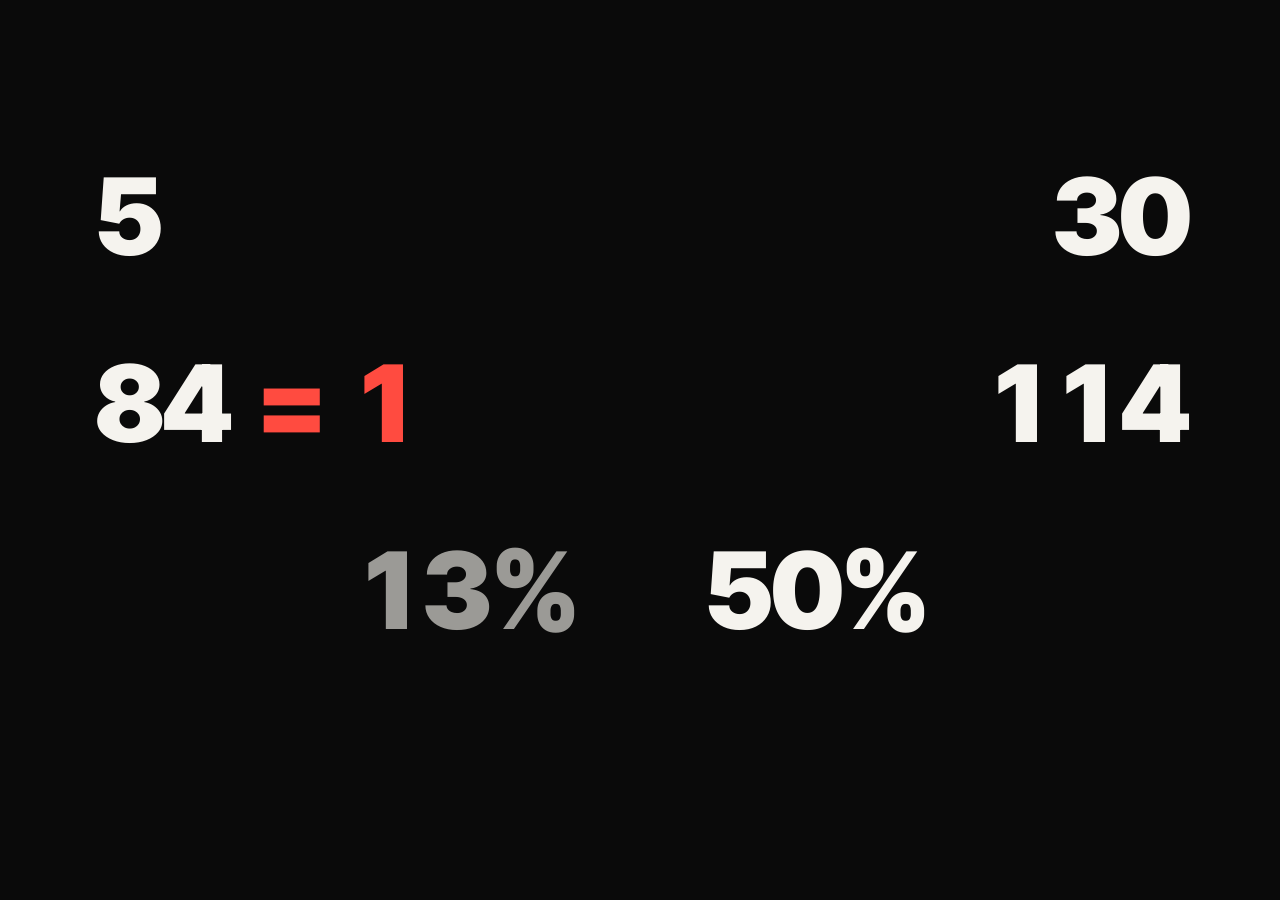
==== commit 6d083fe0: "Restore simple presentation language and add kinetic type" ====
--- a/pitch/index.html
+++ b/pitch/index.html
@@ -16,11 +16,11 @@
 
   <!-- NUMBERS -->
   <section class="slide s-numbers" data-scene="numbers" data-steps="7"
-    data-note="Alp Eldam: [Start on slide 1] TALOS helps engineers teach and test robot skills. Equipment handling motivates the work. These numbers explain what we built. → Five stages connect demonstrations to a served robot policy. → Thirty scenarios let us compare versions. → Eighty-four supplied episodes repeated one robot movement. → Our selected model used one hundred fourteen generated demonstrations. → Its placement score rose from thirteen to fifty percent. → [Pause] We built and tested this in simulation.">
-    <div class="cell l row1 fx" data-step="0" data-focus="1"><div class="n mega">5</div><div class="cap type" data-only="1">connected stages</div></div>
-    <div class="cell r row1 fx" data-step="0" data-focus="2" style="transition-delay:.06s"><div class="n mega">30</div><div class="cap type" data-only="2">evaluation scenarios</div></div>
+    data-note="Alp Eldam: [Start on slide 1] Do you know what these numbers mean? This is how we taught and tested our robot. → Five connected steps. → Thirty scenarios to compare our models. → Eighty-four demonstrations, but the same robot movement. → A dataset of one hundred fourteen demonstrations for our chosen model. → Four boxes placed became fifteen out of thirty. → [Pause] Generated in simulation. Trained and tested.">
+    <div class="cell l row1 fx" data-step="0" data-focus="1"><div class="n mega">5</div><div class="cap type" data-only="1">connected steps</div></div>
+    <div class="cell r row1 fx" data-step="0" data-focus="2" style="transition-delay:.06s"><div class="n mega">30</div><div class="cap type" data-only="2">test scenarios</div></div>
     <div class="cell l row2 fx" data-step="0" data-focus="3" style="transition-delay:.12s"><div class="n mega">84 <span class="red">= 1</span></div><div class="cap type" data-only="3">demos we were given · 1 movement</div></div>
-    <div class="cell r row2 fx" data-step="0" data-focus="4" style="transition-delay:.18s"><div class="n mega">114</div><div class="cap type" data-only="4">demos for the selected model</div></div>
+    <div class="cell r row2 fx" data-step="0" data-focus="4" style="transition-delay:.18s"><div class="n mega">114</div><div class="cap type" data-only="4">dataset for our chosen model</div></div>
     <div class="cell wide fx" data-step="0" data-focus="5" style="transition-delay:.24s">
       <div class="pair"><span class="n mega old">13%</span><span class="n mega" id="fifty">50%</span></div>
       <div class="cap type" data-only="5">placement score · same 30 scenarios</div>
@@ -30,16 +30,16 @@
 
   <!-- THE LOOP: each line bigger than the last -->
   <section class="slide s-triad" data-scene="triad" data-steps="3"
-    data-note="Alp Eldam: We wanted to make the next experiment clearer when the robot fails. → Our diagnostics suggest additional demonstrations. A scripted expert generates them, and we run training. → We compare the new model with the previous one and decide which to keep. Here is the result.">
-    <div class="w w1" data-step="0"><div class="t red">Failure</div><div class="cap type" data-only="0">round 1: 4 of 30 boxes placed</div></div>
-    <div class="w w2" data-step="1"><div class="t">Retraining</div><div class="cap type" data-only="1">diagnostics suggest data · we run training</div></div>
-    <div class="w w3" data-step="2"><div class="t">Comparison</div><div class="cap type" data-only="2">round 2: 15 of 30 · people select the model</div></div>
+    data-note="Alp Eldam: It fails. We inspect what went wrong. → It learns. We generate more examples and retrain the model. → It adapts. We compare the versions and choose which to keep. We run this process ourselves.">
+    <div class="w w1" data-step="0"><div class="t red">It fails.</div><div class="cap type" data-only="0">round 1: 4 of 30 boxes placed</div></div>
+    <div class="w w2" data-step="1"><div class="t">It learns.</div><div class="cap type" data-only="1">we generate examples and retrain</div></div>
+    <div class="w w3" data-step="2"><div class="t">It adapts.</div><div class="cap type" data-only="2">round 2: 15 of 30 · we choose the model</div></div>
   </section>
 
   <!-- FAIL | PASS: replays of the scored round-1 and round-2 episodes of e_002, cut into two rounded panels (frame-locked). Verdicts land when the evidence is visible. -->
   <section class="slide s-proof" data-scene="proof" data-steps="1" data-optional
-    data-note="Alp Eldam: [Let the 10-second clip play] These are recorded action replays of the same scenario, seven and a half times faster. On the left, round one misses the grasp. On the right, round two places the box on the tray. This illustrates placement, not proof of a complete handover.">
-    <div class="label fx" data-step="0">RECORDED ACTION REPLAY · e_002 · 7.5× SPEED</div>
+    data-note="Alp Eldam: [Speak while the clip plays] This is a recorded replay. Same scenario, same start, replayed faster. Left, our first model misses the grasp. Right, the next model puts the box on the tray. That is the placement result we measure here.">
+    <div class="label fx" data-step="0">RECORDED REPLAY · SAME SCENARIO · 7.5× SPEED</div>
     <div class="round l">ROUND 1</div>
     <div class="round r">ROUND 2</div>
     <div class="vwrap" data-step="0"><video id="proof" src="media/sim/fail_pass.mp4" muted playsinline preload="auto"></video></div>
@@ -51,7 +51,7 @@
 
   <!-- HOW -->
   <section class="slide s-how" data-scene="how" data-steps="7"
-    data-note="Alp Eldam: Here is how we connected the stack. → We ingest demonstrations, check their quality, train with LeRobot ACT, evaluate in Isaac Sim and serve the saved policy. ACT learns movement sequences from images and robot state. We chose it because it fitted the interface and let us test the full workflow. → Diagnostics suggest further data collection. People run generation and retraining. → A comparison gate supports our selection. We still need to connect all quality checks to training and deployment. → Each square is one of thirty scenarios. Round one placed four boxes. → After changing the data and training for longer, round two placed fifteen. Twelve scenarios improved and one regressed. The score checks final placement. These scenarios also informed development. → Round three fell to twelve, so we kept round two. More training does not guarantee a better robot.">
+    data-note="Alp Eldam: So how does it work? → Demonstrations come in. We check the data, train ACT, test it in Isaac Sim, and load the model to control the robot. ACT learns movements from camera images and the robot&#x27;s position. → When it fails, our tools suggest what new examples to try. Our scripted expert generates them, and we run training. → We compare the results and choose which model to keep. → Here are the thirty scenarios. Round one: four boxes placed. → Round two: fifteen. Twelve got better, one got worse. This is what we are proudest of. We changed both the data and training time, and used these scenarios during development. → Round three got worse, so we kept round two.">
     <div class="how fx" data-only="0">How<span class="red">?</span></div>
     <div class="pipe" id="pipe">
       <svg viewBox="0 0 1920 1080" aria-hidden="true">
@@ -59,18 +59,18 @@
         <path class="arc" id="arc" d="M1310 560 C1310 770 610 770 610 560"/>
         <circle class="dot" id="dot" cx="260" cy="560" r="15"/>
       </svg>
-      <div class="stage-w" style="left:260px">INGEST</div>
+      <div class="stage-w" style="left:260px">LOAD DATA</div>
       <div class="stage-w" style="left:610px">CHECK</div>
       <div class="stage-w" style="left:960px">TRAIN</div>
       <div class="stage-w" style="left:1310px">TEST</div>
-      <div class="stage-w" style="left:1660px">SERVE</div>
+      <div class="stage-w" style="left:1660px">RUN MODEL</div>
       <div class="arc-label fx" data-step="2">DIAGNOSE · GENERATE · RETRAIN</div>
       <div class="gate-label fx" data-step="3">GATE</div>
       <div class="gate" data-step="3"></div>
       <div class="pcap">
-        <div class="cap type" data-only="1">five connected stages · people run the workflow</div>
-        <div class="cap type" data-only="2">diagnostics suggest the next data experiment</div>
-        <div class="cap type" data-only="3">comparison gate · human model selection</div>
+        <div class="cap type" data-only="1">five connected steps · we run the process</div>
+        <div class="cap type" data-only="2">find the failures · try new examples</div>
+        <div class="cap type" data-only="3">compare the results · choose a model</div>
       </div>
     </div>
     <div class="results fx" data-step="4">
@@ -79,7 +79,7 @@
       <div class="count"><span class="big mega" id="count">4</span><span class="of">/ 30</span></div>
       <div class="gcap">
         <div class="cap type" data-only="4">each square = one test scenario · lit = box placed on the tray</div>
-        <div class="cap type" data-only="5">12 improved, 1 regressed · one training seed</div>
+        <div class="cap type" data-only="5">12 got better, 1 got worse · one training seed</div>
         <div class="cap type" data-only="6">round 3 scored lower · we kept round 2</div>
       </div>
       <div class="notyet fx snap" data-step="6">NOT YET.</div>
@@ -88,7 +88,7 @@
 
   <!-- NURSES -->
   <section class="slide s-nurses" data-scene="nurses" data-steps="4"
-    data-note="Alp Eldam: The challenge motivates equipment handling in clinical settings. We also explored instrument accountability. → Our research corpus includes fourteen hundred ninety-seven public FDA reports. That count describes the corpus, not how common a problem is. → Contact tracking and counting became a separate prototype. → One published study found count discrepancies during nineteen of one hundred forty-eight operations. That motivates assistance. We have not measured clinical benefit.">
+    data-note="Alp Eldam: Robotic equipment handling could support busy hospital teams. We also explored keeping track of instruments. → We collected nearly fifteen hundred public FDA reports to help us understand the problems. → Counting instruments and flagging hand contact became a separate demo. → One study found counting problems during roughly one in eight operations. That is why this matters.">
     <div class="photo" data-step="0"><img src="media/nurse.jpg" alt="An operating-room nurse in scrubs"></div>
     <div class="tag fx" data-step="0">OPTIONAL EXTENSION</div>
     <div class="right">
@@ -104,9 +104,9 @@
 
   <!-- DEMO -->
   <section class="slide s-demo" data-scene="demo" data-steps="1"
-    data-note="Alp Eldam: [Let the video play] The prototype counts two pairs of scissors and flags detected hand contact. The flag stays on for review. The colour records a contact rule. It cannot determine biological sterility. A trained person would still make that judgement.">
+    data-note="Alp Eldam: [Speak while the video plays] The tool counts two pairs of scissors. When it spots possible hand contact, they turn red and stay flagged for review. That warns of contact. It does not prove something is sterile.">
     <div class="vwrap"><video id="demo" src="media/sterility_demo.mp4" muted playsinline preload="auto"></video></div>
-    <div class="scope">Contact proxy. Human review required.</div>
+    <div class="scope">Possible contact. A person must review.</div>
     <div class="chips">
       <span class="chip" data-t="6.0">COUNT: 2</span>
       <span class="chip" data-t="9.0">TOUCHED</span>
@@ -116,14 +116,14 @@
 
   <!-- NEXT STEPS -->
   <section class="slide s-close" data-scene="close" data-steps="2"
-    data-note="Alp Eldam: Next, we need better camera inputs and more varied demonstrations. We then need a fresh test set and a success check for the whole handover. We trained the ACT control policy from scratch. Testing a pretrained robot model is another next step. Real hardware would need calibration, recovery and supervised validation. → TALOS gives engineers a way to inspect data, compare robot skills and decide what to try next. Scan the code for our team guide and project links. We are TALOS.">
+    data-note="Alp Eldam: Next: better camera inputs, more varied demonstrations, and a fresh test of the whole handover. Then we can test a pretrained model and work towards real hardware. → We built a learning loop that helps us improve a robot, and see when it still struggles. Scan the code for everything we have shared. We are TALOS.">
     <div class="label fx" data-only="0">FUTURE SCOPE</div>
     <div class="rows" id="rows">
       <div class="row fx" data-step="0"><span class="h">Camera and data</span><span class="cap">then test pretrained models</span></div>
       <div class="row fx" data-step="0" style="transition-delay:.12s"><span class="h">Fresh task test</span><span class="cap">score the whole handover</span></div>
       <div class="row fx" data-step="0" style="transition-delay:.24s"><span class="h">Real hardware</span><span class="cap">calibration and supervised trials</span></div>
     </div>
-    <div class="final fx" data-step="1"><div class="t">TALOS<span class="dot"></span></div><div class="sub">The robot learning workflow</div></div>
+    <div class="final fx" data-step="1"><div class="t">TALOS<span class="dot"></span></div><div class="sub">The loop that adapts.</div></div>
     <div class="scan fx" data-step="1">
       <svg class="qr" viewBox="0 0 37 37" role="img" aria-label="QR code: ibrahimify.github.io/talos"><rect width="37" height="37" rx="3.2" fill="#FFFFFF"/><g fill="#000000"><rect x="13" y="4" width="1.0" height="1.0" rx="0.2"/><rect x="18" y="4" width="1.0" height="1.0" rx="0.2"/><rect x="21" y="4" width="1.0" height="1.0" rx="0.2"/><rect x="22" y="4" width="1.0" height="1.0" rx="0.2" fill="#000000"/><rect x="23" y="4" width="1.0" height="1.0" rx="0.2"/><rect x="13" y="5" width="1.0" height="1.0" rx="0.2" fill="#000000"/><rect x="16" y="5" width="1.0" height="1.0" rx="0.2"/><rect x="20" y="5" width="1.0" height="1.0" rx="0.2" fill="#000000"/><rect x="21" y="5" width="1.0" height="1.0" rx="0.2"/><rect x="13" y="6" width="1.0" height="1.0" rx="0.2"/><rect x="15" y="6" width="1.0" height="1.0" rx="0.2"/><rect x="16" y="6" width="1.0" height="1.0" rx="0.2" fill="#000000"/><rect x="18" y="6" width="1.0" height="1.0" rx="0.2" fill="#000000"/><rect x="19" y="6" width="1.0" height="1.0" rx="0.2"/><rect x="21" y="6" width="1.0" height="1.0" rx="0.2" fill="#000000"/><rect x="22" y="6" width="1.0" height="1.0" rx="0.2"/><rect x="24" y="6" width="1.0" height="1.0" rx="0.2"/><rect x="14" y="7" width="1.0" height="1.0" rx="0.2" fill="#000000"/><rect x="15" y="7" width="1.0" height="1.0" rx="0.2"/><rect x="17" y="7" width="1.0" height="1.0" rx="0.2" fill="#000000"/><rect x="22" y="7" width="1.0" height="1.0" rx="0.2"/><rect x="23" y="7" width="1.0" height="1.0" rx="0.2"/><rect x="24" y="7" width="1.0" height="1.0" rx="0.2" fill="#000000"/><rect x="13" y="8" width="1.0" height="1.0" rx="0.2" fill="#000000"/><rect x="14" y="8" width="1.0" height="1.0" rx="0.2"/><rect x="12" y="9" width="1.0" height="1.0" rx="0.2"/><rect x="14" y="9" width="1.0" height="1.0" rx="0.2"/><rect x="15" y="9" width="1.0" height="1.0" rx="0.2"/><rect x="16" y="9" width="1.0" height="1.0" rx="0.2" fill="#000000"/><rect x="19" y="9" width="1.0" height="1.0" rx="0.2"/><rect x="20" y="9" width="1.0" height="1.0" rx="0.2" fill="#000000"/><rect x="22" y="9" width="1.0" height="1.0" rx="0.2"/><rect x="23" y="9" width="1.0" height="1.0" rx="0.2" fill="#000000"/><rect x="12" y="10" width="1.0" height="1.0" rx="0.2" fill="#000000"/><rect x="14" y="10" width="1.0" height="1.0" rx="0.2" fill="#000000"/><rect x="16" y="10" width="1.0" height="1.0" rx="0.2" fill="#000000"/><rect x="18" y="10" width="1.0" height="1.0" rx="0.2"/><rect x="20" y="10" width="1.0" height="1.0" rx="0.2"/><rect x="22" y="10" width="1.0" height="1.0" rx="0.2"/><rect x="24" y="10" width="1.0" height="1.0" rx="0.2"/><rect x="13" y="11" width="1.0" height="1.0" rx="0.2"/><rect x="14" y="11" width="1.0" height="1.0" rx="0.2"/><rect x="15" y="11" width="1.0" height="1.0" rx="0.2" fill="#000000"/><rect x="17" y="11" width="1.0" height="1.0" rx="0.2" fill="#000000"/><rect x="21" y="11" width="1.0" height="1.0" rx="0.2"/><rect x="22" y="11" width="1.0" height="1.0" rx="0.2" fill="#000000"/><rect x="4" y="12" width="1.0" height="1.0" rx="0.2" fill="#000000"/><rect x="7" y="12" width="1.0" height="1.0" rx="0.2"/><rect x="9" y="12" width="1.0" height="1.0" rx="0.2"/><rect x="10" y="12" width="1.0" height="1.0" rx="0.2"/><rect x="12" y="12" width="1.0" height="1.0" rx="0.2"/><rect x="13" y="12" width="1.0" height="1.0" rx="0.2" fill="#000000"/><rect x="16" y="12" width="1.0" height="1.0" rx="0.2"/><rect x="18" y="12" width="1.0" height="1.0" rx="0.2" fill="#000000"/><rect x="19" y="12" width="1.0" height="1.0" rx="0.2"/><rect x="20" y="12" width="1.0" height="1.0" rx="0.2" fill="#000000"/><rect x="23" y="12" width="1.0" height="1.0" rx="0.2"/><rect x="25" y="12" width="1.0" height="1.0" rx="0.2" fill="#000000"/><rect x="27" y="12" width="1.0" height="1.0" rx="0.2" fill="#000000"/><rect x="4" y="13" width="1.0" height="1.0" rx="0.2" fill="#000000"/><rect x="5" y="13" width="1.0" height="1.0" rx="0.2"/><rect x="6" y="13" width="1.0" height="1.0" rx="0.2"/><rect x="7" y="13" width="1.0" height="1.0" rx="0.2" fill="#000000"/><rect x="9" y="13" width="1.0" height="1.0" rx="0.2" fill="#000000"/><rect x="11" y="13" width="1.0" height="1.0" rx="0.2" fill="#000000"/><rect x="13" y="13" width="1.0" height="1.0" rx="0.2"/><rect x="14" y="13" width="1.0" height="1.0" rx="0.2" fill="#000000"/><rect x="16" y="13" width="1.0" height="1.0" rx="0.2" fill="#000000"/><rect x="17" y="13" width="1.0" height="1.0" rx="0.2"/><rect x="21" y="13" width="1.0" height="1.0" rx="0.2" fill="#000000"/><rect x="24" y="13" width="1.0" height="1.0" rx="0.2"/><rect x="25" y="13" width="1.0" height="1.0" rx="0.2" fill="#000000"/><rect x="26" y="13" width="1.0" height="1.0" rx="0.2"/><rect x="29" y="13" width="1.0" height="1.0" rx="0.2"/><rect x="32" y="13" width="1.0" height="1.0" rx="0.2" fill="#000000"/><rect x="4" y="14" width="1.0" height="1.0" rx="0.2"/><rect x="5" y="14" width="1.0" height="1.0" rx="0.2" fill="#000000"/><rect x="6" y="14" width="1.0" height="1.0" rx="0.2"/><rect x="7" y="14" width="1.0" height="1.0" rx="0.2" fill="#000000"/><rect x="8" y="14" width="1.0" height="1.0" rx="0.2"/><rect x="9" y="14" width="1.0" height="1.0" rx="0.2"/><rect x="10" y="14" width="1.0" height="1.0" rx="0.2" fill="#000000"/><rect x="12" y="14" width="1.0" height="1.0" rx="0.2" fill="#000000"/><rect x="13" y="14" width="1.0" height="1.0" rx="0.2"/><rect x="14" y="14" width="1.0" height="1.0" rx="0.2" fill="#000000"/><rect x="15" y="14" width="1.0" height="1.0" rx="0.2"/><rect x="16" y="14" width="1.0" height="1.0" rx="0.2"/><rect x="17" y="14" width="1.0" height="1.0" rx="0.2" fill="#000000"/><rect x="18" y="14" width="1.0" height="1.0" rx="0.2"/><rect x="20" y="14" width="1.0" height="1.0" rx="0.2"/><rect x="21" y="14" width="1.0" height="1.0" rx="0.2" fill="#000000"/><rect x="22" y="14" width="1.0" height="1.0" rx="0.2"/><rect x="23" y="14" width="1.0" height="1.0" rx="0.2"/><rect x="26" y="14" width="1.0" height="1.0" rx="0.2" fill="#000000"/><rect x="27" y="14" width="1.0" height="1.0" rx="0.2"/><rect x="28" y="14" width="1.0" height="1.0" rx="0.2" fill="#000000"/><rect x="29" y="14" width="1.0" height="1.0" rx="0.2"/><rect x="30" y="14" width="1.0" height="1.0" rx="0.2"/><rect x="31" y="14" width="1.0" height="1.0" rx="0.2" fill="#000000"/><rect x="4" y="15" width="1.0" height="1.0" rx="0.2"/><rect x="8" y="15" width="1.0" height="1.0" rx="0.2" fill="#000000"/><rect x="9" y="15" width="1.0" height="1.0" rx="0.2"/><rect x="13" y="15" width="1.0" height="1.0" rx="0.2" fill="#000000"/><rect x="15" y="15" width="1.0" height="1.0" rx="0.2" fill="#000000"/><rect x="17" y="15" width="1.0" height="1.0" rx="0.2" fill="#000000"/><rect x="25" y="15" width="1.0" height="1.0" rx="0.2"/><rect x="30" y="15" width="1.0" height="1.0" rx="0.2"/><rect x="31" y="15" width="1.0" height="1.0" rx="0.2" fill="#000000"/><rect x="4" y="16" width="1.0" height="1.0" rx="0.2" fill="#000000"/><rect x="7" y="16" width="1.0" height="1.0" rx="0.2"/><rect x="10" y="16" width="1.0" height="1.0" rx="0.2"/><rect x="11" y="16" width="1.0" height="1.0" rx="0.2" fill="#000000"/><rect x="13" y="16" width="1.0" height="1.0" rx="0.2" fill="#000000"/><rect x="14" y="16" width="1.0" height="1.0" rx="0.2"/><rect x="16" y="16" width="1.0" height="1.0" rx="0.2" fill="#000000"/><rect x="18" y="16" width="1.0" height="1.0" rx="0.2" fill="#000000"/><rect x="21" y="16" width="1.0" height="1.0" rx="0.2"/><rect x="22" y="16" width="1.0" height="1.0" rx="0.2"/><rect x="24" y="16" width="1.0" height="1.0" rx="0.2"/><rect x="25" y="16" width="1.0" height="1.0" rx="0.2" fill="#000000"/><rect x="26" y="16" width="1.0" height="1.0" rx="0.2"/><rect x="29" y="16" width="1.0" height="1.0" rx="0.2"/><rect x="31" y="16" width="1.0" height="1.0" rx="0.2"/><rect x="32" y="16" width="1.0" height="1.0" rx="0.2" fill="#000000"/><rect x="12" y="17" width="1.0" height="1.0" rx="0.2" fill="#000000"/><rect x="16" y="17" width="1.0" height="1.0" rx="0.2" fill="#000000"/><rect x="17" y="17" width="1.0" height="1.0" rx="0.2"/><rect x="18" y="17" width="1.0" height="1.0" rx="0.2"/><rect x="23" y="17" width="1.0" height="1.0" rx="0.2" fill="#000000"/><rect x="24" y="17" width="1.0" height="1.0" rx="0.2"/><rect x="25" y="17" width="1.0" height="1.0" rx="0.2"/><rect x="4" y="18" width="1.0" height="1.0" rx="0.2"/><rect x="6" y="18" width="1.0" height="1.0" rx="0.2"/><rect x="8" y="18" width="1.0" height="1.0" rx="0.2" fill="#000000"/><rect x="10" y="18" width="1.0" height="1.0" rx="0.2" fill="#000000"/><rect x="12" y="18" width="1.0" height="1.0" rx="0.2" fill="#000000"/><rect x="14" y="18" width="1.0" height="1.0" rx="0.2"/><rect x="15" y="18" width="1.0" height="1.0" rx="0.2" fill="#000000"/><rect x="16" y="18" width="1.0" height="1.0" rx="0.2"/><rect x="17" y="18" width="1.0" height="1.0" rx="0.2" fill="#000000"/><rect x="18" y="18" width="1.0" height="1.0" rx="0.2"/><rect x="27" y="18" width="1.0" height="1.0" rx="0.2"/><rect x="29" y="18" width="1.0" height="1.0" rx="0.2" fill="#000000"/><rect x="30" y="18" width="1.0" height="1.0" rx="0.2"/><rect x="31" y="18" width="1.0" height="1.0" rx="0.2" fill="#000000"/><rect x="32" y="18" width="1.0" height="1.0" rx="0.2"/><rect x="4" y="19" width="1.0" height="1.0" rx="0.2" fill="#000000"/><rect x="8" y="19" width="1.0" height="1.0" rx="0.2" fill="#000000"/><rect x="13" y="19" width="1.0" height="1.0" rx="0.2" fill="#000000"/><rect x="20" y="19" width="1.0" height="1.0" rx="0.2" fill="#000000"/><rect x="21" y="19" width="1.0" height="1.0" rx="0.2"/><rect x="24" y="19" width="1.0" height="1.0" rx="0.2"/><rect x="27" y="19" width="1.0" height="1.0" rx="0.2" fill="#000000"/><rect x="29" y="19" width="1.0" height="1.0" rx="0.2" fill="#000000"/><rect x="31" y="19" width="1.0" height="1.0" rx="0.2"/><rect x="6" y="20" width="1.0" height="1.0" rx="0.2"/><rect x="8" y="20" width="1.0" height="1.0" rx="0.2"/><rect x="9" y="20" width="1.0" height="1.0" rx="0.2" fill="#000000"/><rect x="10" y="20" width="1.0" height="1.0" rx="0.2"/><rect x="11" y="20" width="1.0" height="1.0" rx="0.2" fill="#000000"/><rect x="13" y="20" width="1.0" height="1.0" rx="0.2"/><rect x="14" y="20" width="1.0" height="1.0" rx="0.2" fill="#000000"/><rect x="17" y="20" width="1.0" height="1.0" rx="0.2"/><rect x="19" y="20" width="1.0" height="1.0" rx="0.2"/><rect x="21" y="20" width="1.0" height="1.0" rx="0.2" fill="#000000"/><rect x="24" y="20" width="1.0" height="1.0" rx="0.2"/><rect x="25" y="20" width="1.0" height="1.0" rx="0.2" fill="#000000"/><rect x="27" y="20" width="1.0" height="1.0" rx="0.2"/><rect x="31" y="20" width="1.0" height="1.0" rx="0.2"/><rect x="7" y="21" width="1.0" height="1.0" rx="0.2" fill="#000000"/><rect x="11" y="21" width="1.0" height="1.0" rx="0.2"/><rect x="14" y="21" width="1.0" height="1.0" rx="0.2" fill="#000000"/><rect x="16" y="21" width="1.0" height="1.0" rx="0.2"/><rect x="17" y="21" width="1.0" height="1.0" rx="0.2" fill="#000000"/><rect x="18" y="21" width="1.0" height="1.0" rx="0.2"/><rect x="20" y="21" width="1.0" height="1.0" rx="0.2"/><rect x="21" y="21" width="1.0" height="1.0" rx="0.2" fill="#000000"/><rect x="24" y="21" width="1.0" height="1.0" rx="0.2" fill="#000000"/><rect x="25" y="21" width="1.0" height="1.0" rx="0.2"/><rect x="26" y="21" width="1.0" height="1.0" rx="0.2" fill="#000000"/><rect x="27" y="21" width="1.0" height="1.0" rx="0.2"/><rect x="29" y="21" width="1.0" height="1.0" rx="0.2"/><rect x="32" y="21" width="1.0" height="1.0" rx="0.2"/><rect x="4" y="22" width="1.0" height="1.0" rx="0.2"/><rect x="10" y="22" width="1.0" height="1.0" rx="0.2" fill="#000000"/><rect x="11" y="22" width="1.0" height="1.0" rx="0.2"/><rect x="18" y="22" width="1.0" height="1.0" rx="0.2"/><rect x="20" y="22" width="1.0" height="1.0" rx="0.2" fill="#000000"/><rect x="22" y="22" width="1.0" height="1.0" rx="0.2" fill="#000000"/><rect x="25" y="22" width="1.0" height="1.0" rx="0.2"/><rect x="31" y="22" width="1.0" height="1.0" rx="0.2" fill="#000000"/><rect x="32" y="22" width="1.0" height="1.0" rx="0.2"/><rect x="6" y="23" width="1.0" height="1.0" rx="0.2" fill="#000000"/><rect x="8" y="23" width="1.0" height="1.0" rx="0.2"/><rect x="11" y="23" width="1.0" height="1.0" rx="0.2" fill="#000000"/><rect x="14" y="23" width="1.0" height="1.0" rx="0.2"/><rect x="15" y="23" width="1.0" height="1.0" rx="0.2"/><rect x="18" y="23" width="1.0" height="1.0" rx="0.2" fill="#000000"/><rect x="19" y="23" width="1.0" height="1.0" rx="0.2"/><rect x="21" y="23" width="1.0" height="1.0" rx="0.2"/><rect x="22" y="23" width="1.0" height="1.0" rx="0.2"/><rect x="26" y="23" width="1.0" height="1.0" rx="0.2"/><rect x="27" y="23" width="1.0" height="1.0" rx="0.2" fill="#000000"/><rect x="31" y="23" width="1.0" height="1.0" rx="0.2"/><rect x="32" y="23" width="1.0" height="1.0" rx="0.2" fill="#000000"/><rect x="4" y="24" width="1.0" height="1.0" rx="0.2"/><rect x="7" y="24" width="1.0" height="1.0" rx="0.2" fill="#000000"/><rect x="9" y="24" width="1.0" height="1.0" rx="0.2" fill="#000000"/><rect x="10" y="24" width="1.0" height="1.0" rx="0.2"/><rect x="11" y="24" width="1.0" height="1.0" rx="0.2"/><rect x="12" y="24" width="1.0" height="1.0" rx="0.2" fill="#000000"/><rect x="19" y="24" width="1.0" height="1.0" rx="0.2" fill="#000000"/><rect x="20" y="24" width="1.0" height="1.0" rx="0.2"/><rect x="23" y="24" width="1.0" height="1.0" rx="0.2" fill="#000000"/><rect x="24" y="24" width="1.0" height="1.0" rx="0.2"/><rect x="25" y="24" width="1.0" height="1.0" rx="0.2"/><rect x="26" y="24" width="1.0" height="1.0" rx="0.2" fill="#000000"/><rect x="27" y="24" width="1.0" height="1.0" rx="0.2"/><rect x="28" y="24" width="1.0" height="1.0" rx="0.2" fill="#000000"/><rect x="30" y="24" width="1.0" height="1.0" rx="0.2" fill="#000000"/><rect x="12" y="25" width="1.0" height="1.0" rx="0.2" fill="#000000"/><rect x="13" y="25" width="1.0" height="1.0" rx="0.2"/><rect x="15" y="25" width="1.0" height="1.0" rx="0.2" fill="#000000"/><rect x="18" y="25" width="1.0" height="1.0" rx="0.2"/><rect x="20" y="25" width="1.0" height="1.0" rx="0.2"/><rect x="24" y="25" width="1.0" height="1.0" rx="0.2" fill="#000000"/><rect x="28" y="25" width="1.0" height="1.0" rx="0.2"/><rect x="30" y="25" width="1.0" height="1.0" rx="0.2"/><rect x="31" y="25" width="1.0" height="1.0" rx="0.2" fill="#000000"/><rect x="32" y="25" width="1.0" height="1.0" rx="0.2"/><rect x="13" y="26" width="1.0" height="1.0" rx="0.2" fill="#000000"/><rect x="16" y="26" width="1.0" height="1.0" rx="0.2"/><rect x="20" y="26" width="1.0" height="1.0" rx="0.2" fill="#000000"/><rect x="21" y="26" width="1.0" height="1.0" rx="0.2"/><rect x="24" y="26" width="1.0" height="1.0" rx="0.2"/><rect x="26" y="26" width="1.0" height="1.0" rx="0.2"/><rect x="28" y="26" width="1.0" height="1.0" rx="0.2"/><rect x="31" y="26" width="1.0" height="1.0" rx="0.2"/><rect x="12" y="27" width="1.0" height="1.0" rx="0.2"/><rect x="13" y="27" width="1.0" height="1.0" rx="0.2"/><rect x="14" y="27" width="1.0" height="1.0" rx="0.2" fill="#000000"/><rect x="18" y="27" width="1.0" height="1.0" rx="0.2" fill="#000000"/><rect x="19" y="27" width="1.0" height="1.0" rx="0.2"/><rect x="22" y="27" width="1.0" height="1.0" rx="0.2"/><rect x="24" y="27" width="1.0" height="1.0" rx="0.2"/><rect x="28" y="27" width="1.0" height="1.0" rx="0.2" fill="#000000"/><rect x="29" y="27" width="1.0" height="1.0" rx="0.2"/><rect x="30" y="27" width="1.0" height="1.0" rx="0.2" fill="#000000"/><rect x="32" y="27" width="1.0" height="1.0" rx="0.2" fill="#000000"/><rect x="20" y="28" width="1.0" height="1.0" rx="0.2"/><rect x="21" y="28" width="1.0" height="1.0" rx="0.2" fill="#000000"/><rect x="22" y="28" width="1.0" height="1.0" rx="0.2"/><rect x="24" y="28" width="1.0" height="1.0" rx="0.2" fill="#000000"/><rect x="25" y="28" width="1.0" height="1.0" rx="0.2"/><rect x="26" y="28" width="1.0" height="1.0" rx="0.2" fill="#000000"/><rect x="27" y="28" width="1.0" height="1.0" rx="0.2"/><rect x="28" y="28" width="1.0" height="1.0" rx="0.2" fill="#000000"/><rect x="32" y="28" width="1.0" height="1.0" rx="0.2"/><rect x="12" y="29" width="1.0" height="1.0" rx="0.2"/><rect x="13" y="29" width="1.0" height="1.0" rx="0.2" fill="#000000"/><rect x="14" y="29" width="1.0" height="1.0" rx="0.2"/><rect x="17" y="29" width="1.0" height="1.0" rx="0.2" fill="#000000"/><rect x="24" y="29" width="1.0" height="1.0" rx="0.2" fill="#000000"/><rect x="26" y="29" width="1.0" height="1.0" rx="0.2"/><rect x="27" y="29" width="1.0" height="1.0" rx="0.2" fill="#000000"/><rect x="28" y="29" width="1.0" height="1.0" rx="0.2"/><rect x="29" y="29" width="1.0" height="1.0" rx="0.2" fill="#000000"/><rect x="30" y="29" width="1.0" height="1.0" rx="0.2"/><rect x="31" y="29" width="1.0" height="1.0" rx="0.2" fill="#000000"/><rect x="14" y="30" width="1.0" height="1.0" rx="0.2"/><rect x="15" y="30" width="1.0" height="1.0" rx="0.2"/><rect x="17" y="30" width="1.0" height="1.0" rx="0.2"/><rect x="20" y="30" width="1.0" height="1.0" rx="0.2" fill="#000000"/><rect x="23" y="30" width="1.0" height="1.0" rx="0.2" fill="#000000"/><rect x="28" y="30" width="1.0" height="1.0" rx="0.2"/><rect x="29" y="30" width="1.0" height="1.0" rx="0.2"/><rect x="30" y="30" width="1.0" height="1.0" rx="0.2" fill="#000000"/><rect x="32" y="30" width="1.0" height="1.0" rx="0.2" fill="#000000"/><rect x="15" y="31" width="1.0" height="1.0" rx="0.2"/><rect x="17" y="31" width="1.0" height="1.0" rx="0.2"/><rect x="18" y="31" width="1.0" height="1.0" rx="0.2"/><rect x="19" y="31" width="1.0" height="1.0" rx="0.2" fill="#000000"/><rect x="20" y="31" width="1.0" height="1.0" rx="0.2"/><rect x="21" y="31" width="1.0" height="1.0" rx="0.2" fill="#000000"/><rect x="22" y="31" width="1.0" height="1.0" rx="0.2"/><rect x="23" y="31" width="1.0" height="1.0" rx="0.2" fill="#000000"/><rect x="24" y="31" width="1.0" height="1.0" rx="0.2"/><rect x="25" y="31" width="1.0" height="1.0" rx="0.2"/><rect x="26" y="31" width="1.0" height="1.0" rx="0.2" fill="#000000"/><rect x="31" y="31" width="1.0" height="1.0" rx="0.2"/><rect x="12" y="32" width="1.0" height="1.0" rx="0.2" fill="#000000"/><rect x="13" y="32" width="1.0" height="1.0" rx="0.2"/><rect x="17" y="32" width="1.0" height="1.0" rx="0.2" fill="#000000"/><rect x="20" y="32" width="1.0" height="1.0" rx="0.2"/><rect x="21" y="32" width="1.0" height="1.0" rx="0.2"/><rect x="24" y="32" width="1.0" height="1.0" rx="0.2" fill="#000000"/><rect x="25" y="32" width="1.0" height="1.0" rx="0.2"/><rect x="29" y="32" width="1.0" height="1.0" rx="0.2" fill="#000000"/><rect x="31" y="32" width="1.0" height="1.0" rx="0.2" fill="#000000"/></g><path fill="#000000" fill-rule="evenodd" d="M4 4.8a0.8 0.8 0 0 1 0.8 -0.8h5.4a0.8 0.8 0 0 1 0.8 0.8v5.4a0.8 0.8 0 0 1 -0.8 0.8h-5.4a0.8 0.8 0 0 1 -0.8 -0.8zM5 5.48a0.48 0.48 0 0 1 0.48 -0.48h4.04a0.48 0.48 0 0 1 0.48 0.48v4.04a0.48 0.48 0 0 1 -0.48 0.48h-4.04a0.48 0.48 0 0 1 -0.48 -0.48z"/><rect x="6" y="6" width="3" height="3" rx="0.4" fill="#000000"/><path fill="#000000" fill-rule="evenodd" d="M26 4.8a0.8 0.8 0 0 1 0.8 -0.8h5.4a0.8 0.8 0 0 1 0.8 0.8v5.4a0.8 0.8 0 0 1 -0.8 0.8h-5.4a0.8 0.8 0 0 1 -0.8 -0.8zM27 5.48a0.48 0.48 0 0 1 0.48 -0.48h4.04a0.48 0.48 0 0 1 0.48 0.48v4.04a0.48 0.48 0 0 1 -0.48 0.48h-4.04a0.48 0.48 0 0 1 -0.48 -0.48z"/><rect x="28" y="6" width="3" height="3" rx="0.4" fill="#000000"/><path fill="#000000" fill-rule="evenodd" d="M4 26.8a0.8 0.8 0 0 1 0.8 -0.8h5.4a0.8 0.8 0 0 1 0.8 0.8v5.4a0.8 0.8 0 0 1 -0.8 0.8h-5.4a0.8 0.8 0 0 1 -0.8 -0.8zM5 27.48a0.48 0.48 0 0 1 0.48 -0.48h4.04a0.48 0.48 0 0 1 0.48 0.48v4.04a0.48 0.48 0 0 1 -0.48 0.48h-4.04a0.48 0.48 0 0 1 -0.48 -0.48z"/><rect x="6" y="28" width="3" height="3" rx="0.4" fill="#000000"/></svg>
       <div class="cap">Our team guide</div>
--- a/pitch/deck.css
+++ b/pitch/deck.css
@@ -4,8 +4,8 @@
 :root {
   --bg: #0A0A0A;
   --ink: #F5F3EE;
-  --red: #CC0000;
-  --dim: rgba(245, 243, 238, .38);
+  --red: #FF4B40;
+  --dim: rgba(245, 243, 238, .62);
   --faint: rgba(245, 243, 238, .14);
   --edge: 64px;                            /* headings sit right at the edge */
   --m: 140px;                              /* one content margin for every slide */
@@ -89,7 +89,7 @@
   transition: opacity .3s ease, transform .5s cubic-bezier(.34, 1.56, .64, 1); }
 .s-proof .verdict.on { opacity: 1; transform: none; }
 .s-proof .verdict small { font-family: var(--mono); font-size: 30px; font-weight: 500; letter-spacing: 0; }
-.s-proof .verdict.fail { background: var(--red); color: var(--ink); }
+.s-proof .verdict.fail { background: var(--red); color: var(--bg); }
 .s-proof .verdict.pass { background: var(--ink); color: var(--bg); }
 .s-proof .l { left: 64px; } .s-proof .r { left: 976px; }
 
@@ -193,3 +193,34 @@
 
 .s-demo .scope { position: absolute; left: 0; right: 0; top: 1005px; text-align: center; font: 28px var(--mono); color: var(--dim); }
 .s-nurses .foot a { color: inherit; }
+
+#stage[data-motion="play"] .s-triad.active .w.on:not(.past) .t {
+  transform-origin: 50% 70%;
+  animation: type-pop 620ms var(--out) both;
+}
+#stage[data-motion="play"] .s-numbers.active .cell.focus .n:not(.old) {
+  animation: number-pop 480ms var(--out) both;
+}
+#stage[data-motion="play"] .s-how.active .how.on,
+#stage[data-motion="play"] .s-close.active .final.on .t {
+  transform-origin: left bottom;
+  animation: title-hit 650ms var(--out) both;
+}
+@keyframes type-pop {
+  0% { opacity: 0; transform: translateY(55px) scale(.78, .66) skewX(-9deg); font-weight: 300; }
+  70% { opacity: 1; transform: translateY(-5px) scale(1.055, 1.065) skewX(1deg); font-weight: 900; }
+  100% { opacity: 1; transform: none; font-weight: 900; }
+}
+@keyframes number-pop {
+  0% { transform: scale(.84); }
+  65% { transform: scale(1.07); }
+  100% { transform: none; }
+}
+@keyframes title-hit {
+  0% { opacity: 0; transform: translateX(-60px) scale(.9) skewX(-4deg); }
+  70% { opacity: 1; transform: translateX(5px) scale(1.025); }
+  100% { opacity: 1; transform: none; }
+}
+@media (prefers-reduced-motion: reduce) {
+  #stage *, #stage *::before, #stage *::after { animation: none !important; transition: none !important; }
+}
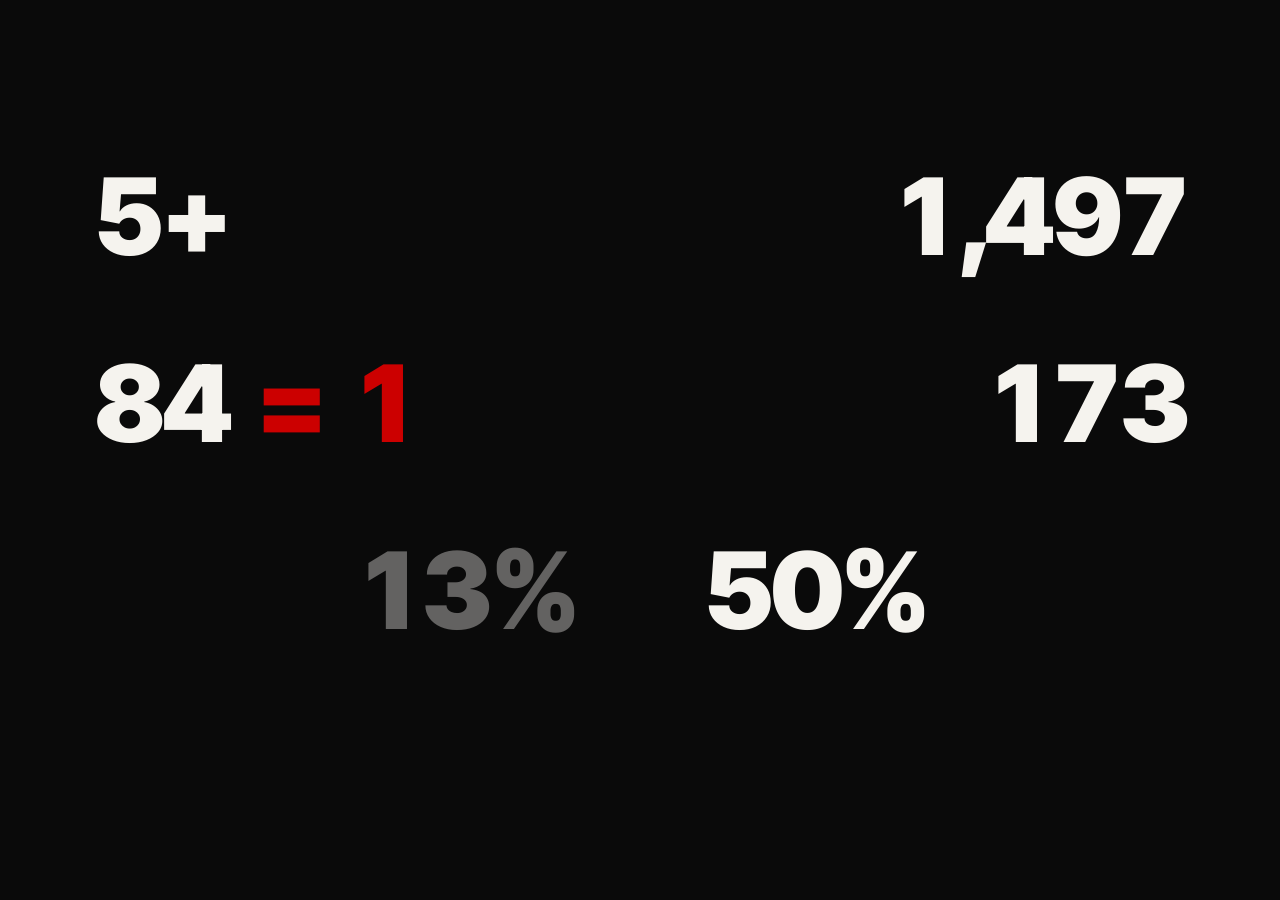
==== commit 8c31d52f: "Restore original pitch voice and smooth final slides" ====
--- a/pitch/index.html
+++ b/pitch/index.html
@@ -16,14 +16,14 @@
 
   <!-- NUMBERS -->
   <section class="slide s-numbers" data-scene="numbers" data-steps="7"
-    data-note="Alp Eldam: [Start on slide 1] Do you know what these numbers mean? This is how we taught and tested our robot. → Five connected steps. → Thirty scenarios to compare our models. → Eighty-four demonstrations, but the same robot movement. → A dataset of one hundred fourteen demonstrations for our chosen model. → Four boxes placed became fifteen out of thirty. → [Pause] Generated in simulation. Trained and tested.">
-    <div class="cell l row1 fx" data-step="0" data-focus="1"><div class="n mega">5</div><div class="cap type" data-only="1">connected steps</div></div>
-    <div class="cell r row1 fx" data-step="0" data-focus="2" style="transition-delay:.06s"><div class="n mega">30</div><div class="cap type" data-only="2">test scenarios</div></div>
+    data-note="Alp Eldam: [Start on slide 1] Do you know what these numbers mean? → At least five nurses we called. → Nearly fifteen hundred public FDA reports we scanned. → Eighty-four demonstrations, but the same robot movement. → One hundred seventy-three demonstrations generated in simulation. → Thirteen to fifty percent: boxes placed on the tray, before and after retraining, on the same thirty scenarios. → [Pause] Built on site. Tested in simulation.">
+    <div class="cell l row1 fx" data-step="0" data-focus="1"><div class="n mega">5+</div><div class="cap type" data-only="1">nurses we called</div></div>
+    <div class="cell r row1 fx" data-step="0" data-focus="2" style="transition-delay:.06s"><div class="n mega">1,497</div><div class="cap type" data-only="2">FDA incident reports scanned</div></div>
     <div class="cell l row2 fx" data-step="0" data-focus="3" style="transition-delay:.12s"><div class="n mega">84 <span class="red">= 1</span></div><div class="cap type" data-only="3">demos we were given · 1 movement</div></div>
-    <div class="cell r row2 fx" data-step="0" data-focus="4" style="transition-delay:.18s"><div class="n mega">114</div><div class="cap type" data-only="4">dataset for our chosen model</div></div>
+    <div class="cell r row2 fx" data-step="0" data-focus="4" style="transition-delay:.18s"><div class="n mega">173</div><div class="cap type" data-only="4">demos we generated in simulation</div></div>
     <div class="cell wide fx" data-step="0" data-focus="5" style="transition-delay:.24s">
       <div class="pair"><span class="n mega old">13%</span><span class="n mega" id="fifty">50%</span></div>
-      <div class="cap type" data-only="5">placement score · same 30 scenarios</div>
+      <div class="cap type" data-only="5">boxes placed · same 30 scenarios · before and after retraining</div>
     </div>
     <div class="slogan fx" data-step="6"><span>Built on site.</span><span class="red">Tested in simulation.</span></div>
   </section>
@@ -59,16 +59,16 @@
         <path class="arc" id="arc" d="M1310 560 C1310 770 610 770 610 560"/>
         <circle class="dot" id="dot" cx="260" cy="560" r="15"/>
       </svg>
-      <div class="stage-w" style="left:260px">LOAD DATA</div>
+      <div class="stage-w" style="left:260px">INGEST</div>
       <div class="stage-w" style="left:610px">CHECK</div>
       <div class="stage-w" style="left:960px">TRAIN</div>
       <div class="stage-w" style="left:1310px">TEST</div>
-      <div class="stage-w" style="left:1660px">RUN MODEL</div>
+      <div class="stage-w" style="left:1660px">SERVE</div>
       <div class="arc-label fx" data-step="2">DIAGNOSE · GENERATE · RETRAIN</div>
       <div class="gate-label fx" data-step="3">GATE</div>
       <div class="gate" data-step="3"></div>
       <div class="pcap">
-        <div class="cap type" data-only="1">five connected steps · we run the process</div>
+        <div class="cap type" data-only="1">demonstrations in · a tested model out</div>
         <div class="cap type" data-only="2">find the failures · try new examples</div>
         <div class="cap type" data-only="3">compare the results · choose a model</div>
       </div>
@@ -88,12 +88,12 @@
 
   <!-- NURSES -->
   <section class="slide s-nurses" data-scene="nurses" data-steps="4"
-    data-note="Alp Eldam: Robotic equipment handling could support busy hospital teams. We also explored keeping track of instruments. → We collected nearly fifteen hundred public FDA reports to help us understand the problems. → Counting instruments and flagging hand contact became a separate demo. → One study found counting problems during roughly one in eight operations. That is why this matters.">
+    data-note="Alp Eldam: We called nurses to understand their work. Alongside robot learning, we explored keeping track of instruments. → We collected nearly fifteen hundred public FDA reports to help us understand the problems. → Our separate demo counts instruments and warns when a hand may have touched them. → One study found counting problems during roughly one in eight operations. That is why this matters.">
     <div class="photo" data-step="0"><img src="media/nurse.jpg" alt="An operating-room nurse in scrubs"></div>
-    <div class="tag fx" data-step="0">OPTIONAL EXTENSION</div>
+    <div class="tag fx" data-step="0"><b>5+</b> nurses we called</div>
     <div class="right">
       <div class="fx" data-step="1"><div class="big mega" id="reports">1,497</div><div class="lbl">public FDA reports in our corpus</div></div>
-      <div class="duo"><div class="red fx snap" data-step="2">CONTACT</div><div class="fx snap" data-step="2" style="transition-delay:.15s">COUNTING</div></div>
+      <div class="duo"><div class="red fx snap" data-step="2">COUNTING</div><div class="fx snap" data-step="2" style="transition-delay:.15s">TOUCH ALERTS</div></div>
       <div class="one8 fx" data-step="3">
         <div><div class="x">1 in 8</div><div class="eight"><i></i><i></i><i></i><i></i><i></i><i></i><i></i><i></i></div></div>
         <div class="t">operations had a count discrepancy during surgery in one study¹</div>
@@ -104,13 +104,13 @@
 
   <!-- DEMO -->
   <section class="slide s-demo" data-scene="demo" data-steps="1"
-    data-note="Alp Eldam: [Speak while the video plays] The tool counts two pairs of scissors. When it spots possible hand contact, they turn red and stay flagged for review. That warns of contact. It does not prove something is sterile.">
+    data-note="Alp Eldam: [Speak while the video plays] The camera counts two pairs of scissors. It flags a possible touch for review. The red colour is a warning. It cannot tell us whether something is truly sterile.">
     <div class="vwrap"><video id="demo" src="media/sterility_demo.mp4" muted playsinline preload="auto"></video></div>
-    <div class="scope">Possible contact. A person must review.</div>
+    <div class="scope">A visual warning. Sterility needs a separate check.</div>
     <div class="chips">
       <span class="chip" data-t="6.0">COUNT: 2</span>
-      <span class="chip" data-t="9.0">TOUCHED</span>
-      <span class="chip red" data-t="10.0">CONTACT FLAG</span>
+      <span class="chip" data-t="9.0">POSSIBLE TOUCH</span>
+      <span class="chip red" data-t="10.0">REVIEW</span>
     </div>
   </section>
 
@@ -119,9 +119,9 @@
     data-note="Alp Eldam: Next: better camera inputs, more varied demonstrations, and a fresh test of the whole handover. Then we can test a pretrained model and work towards real hardware. → We built a learning loop that helps us improve a robot, and see when it still struggles. Scan the code for everything we have shared. We are TALOS.">
     <div class="label fx" data-only="0">FUTURE SCOPE</div>
     <div class="rows" id="rows">
-      <div class="row fx" data-step="0"><span class="h">Camera and data</span><span class="cap">then test pretrained models</span></div>
-      <div class="row fx" data-step="0" style="transition-delay:.12s"><span class="h">Fresh task test</span><span class="cap">score the whole handover</span></div>
-      <div class="row fx" data-step="0" style="transition-delay:.24s"><span class="h">Real hardware</span><span class="cap">calibration and supervised trials</span></div>
+      <div class="row fx" data-step="0"><span class="h">Pretrained model</span><span class="cap">learn from an existing model</span></div>
+      <div class="row fx" data-step="0" style="transition-delay:.12s"><span class="h">New test scenarios</span><span class="cap">check the full handover</span></div>
+      <div class="row fx" data-step="0" style="transition-delay:.24s"><span class="h">Real arms</span><span class="cap">careful setup and supervised trials</span></div>
     </div>
     <div class="final fx" data-step="1"><div class="t">TALOS<span class="dot"></span></div><div class="sub">The loop that adapts.</div></div>
     <div class="scan fx" data-step="1">
--- a/pitch/deck.css
+++ b/pitch/deck.css
@@ -4,8 +4,8 @@
 :root {
   --bg: #0A0A0A;
   --ink: #F5F3EE;
-  --red: #FF4B40;
-  --dim: rgba(245, 243, 238, .62);
+  --red: #CC0000;
+  --dim: rgba(245, 243, 238, .38);
   --faint: rgba(245, 243, 238, .14);
   --edge: 64px;                            /* headings sit right at the edge */
   --m: 140px;                              /* one content margin for every slide */
@@ -89,7 +89,7 @@
   transition: opacity .3s ease, transform .5s cubic-bezier(.34, 1.56, .64, 1); }
 .s-proof .verdict.on { opacity: 1; transform: none; }
 .s-proof .verdict small { font-family: var(--mono); font-size: 30px; font-weight: 500; letter-spacing: 0; }
-.s-proof .verdict.fail { background: var(--red); color: var(--bg); }
+.s-proof .verdict.fail { background: var(--red); color: var(--ink); }
 .s-proof .verdict.pass { background: var(--ink); color: var(--bg); }
 .s-proof .l { left: 64px; } .s-proof .r { left: 976px; }
 
@@ -191,36 +191,16 @@
 #blank { position: fixed; inset: 0; background: var(--bg); z-index: 70; display: none; }
 #blank.show { display: block; }
 
+.s-how .stage-w { white-space: nowrap; }
+.s-nurses .duo { word-spacing: .12em; }
+.s-close .row { grid-template-columns: minmax(0, 1fr) minmax(0, .85fr); column-gap: 64px; }
+.s-close .row .h { font-size: 78px; letter-spacing: -.02em; word-spacing: .12em; }
+.s-close .row .cap { text-align: right; white-space: normal; }
+.s-close .rows.away { transform: translateY(-24px); }
+.s-close .final .dot { transform: translateY(-60px); transition: transform .65s var(--out) .2s, opacity .4s var(--out) .2s; }
+.s-close .final.on .dot { transform: none; }
 .s-demo .scope { position: absolute; left: 0; right: 0; top: 1005px; text-align: center; font: 28px var(--mono); color: var(--dim); }
 .s-nurses .foot a { color: inherit; }
-
-#stage[data-motion="play"] .s-triad.active .w.on:not(.past) .t {
-  transform-origin: 50% 70%;
-  animation: type-pop 620ms var(--out) both;
-}
-#stage[data-motion="play"] .s-numbers.active .cell.focus .n:not(.old) {
-  animation: number-pop 480ms var(--out) both;
-}
-#stage[data-motion="play"] .s-how.active .how.on,
-#stage[data-motion="play"] .s-close.active .final.on .t {
-  transform-origin: left bottom;
-  animation: title-hit 650ms var(--out) both;
-}
-@keyframes type-pop {
-  0% { opacity: 0; transform: translateY(55px) scale(.78, .66) skewX(-9deg); font-weight: 300; }
-  70% { opacity: 1; transform: translateY(-5px) scale(1.055, 1.065) skewX(1deg); font-weight: 900; }
-  100% { opacity: 1; transform: none; font-weight: 900; }
-}
-@keyframes number-pop {
-  0% { transform: scale(.84); }
-  65% { transform: scale(1.07); }
-  100% { transform: none; }
-}
-@keyframes title-hit {
-  0% { opacity: 0; transform: translateX(-60px) scale(.9) skewX(-4deg); }
-  70% { opacity: 1; transform: translateX(5px) scale(1.025); }
-  100% { opacity: 1; transform: none; }
-}
 @media (prefers-reduced-motion: reduce) {
   #stage *, #stage *::before, #stage *::after { animation: none !important; transition: none !important; }
 }
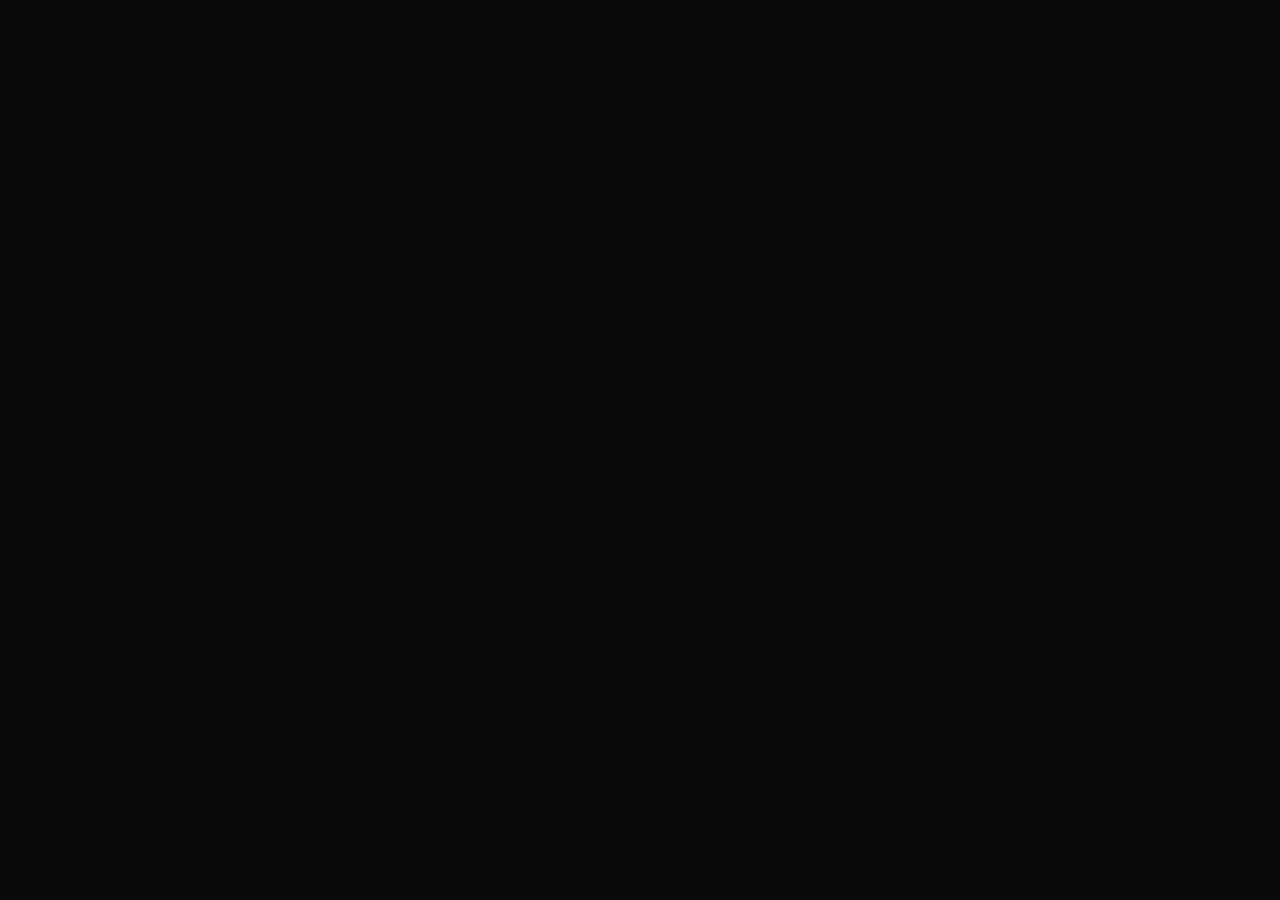
==== commit 7d9cd6eb: "final polıshed version" ====
--- a/pitch/index.html
+++ b/pitch/index.html
@@ -14,9 +14,13 @@
 <body>
 <div id="stage">
 
+  <!-- BLANK: a black opening so the problem can be stated before any number appears -->
+  <section class="slide s-blank" data-scene="blank" data-steps="1"
+    data-note="Alp Eldam: [Black screen] Nurses are short-staffed, and robots can&#x27;t be programmed for every task. We built the loop that teaches them."></section>
+
   <!-- NUMBERS -->
   <section class="slide s-numbers" data-scene="numbers" data-steps="7"
-    data-note="Alp Eldam: [Start on slide 1] Do you know what these numbers mean? → At least five nurses we called. → Nearly fifteen hundred public FDA reports we scanned. → Eighty-four demonstrations, but the same robot movement. → One hundred seventy-three demonstrations generated in simulation. → Thirteen to fifty percent: boxes placed on the tray, before and after retraining, on the same thirty scenarios. → [Pause] Built on site. Tested in simulation.">
+    data-note="Alp Eldam: Do you know what these numbers mean? → At least five nurses we called. → Nearly fifteen hundred public FDA reports we scanned. → Eighty-four demonstrations, but the same robot movement. → One hundred seventy-three demonstrations generated in simulation. → Thirteen to fifty percent: boxes placed on the tray, before and after retraining, on the same thirty scenarios. → [Pause] Built on site. Tested in simulation.">
     <div class="cell l row1 fx" data-step="0" data-focus="1"><div class="n mega">5+</div><div class="cap type" data-only="1">nurses we called</div></div>
     <div class="cell r row1 fx" data-step="0" data-focus="2" style="transition-delay:.06s"><div class="n mega">1,497</div><div class="cap type" data-only="2">FDA incident reports scanned</div></div>
     <div class="cell l row2 fx" data-step="0" data-focus="3" style="transition-delay:.12s"><div class="n mega">84 <span class="red">= 1</span></div><div class="cap type" data-only="3">demos we were given · 1 movement</div></div>
@@ -86,20 +90,22 @@
     </div>
   </section>
 
-  <!-- NURSES -->
+  <!-- NURSES: the two features carry the slide; the numbers support them -->
   <section class="slide s-nurses" data-scene="nurses" data-steps="4"
-    data-note="Alp Eldam: We called nurses to understand their work. Alongside robot learning, we explored keeping track of instruments. → We collected nearly fifteen hundred public FDA reports to help us understand the problems. → Our separate demo counts instruments and warns when a hand may have touched them. → One study found counting problems during roughly one in eight operations. That is why this matters.">
+    data-note="Alp Eldam: We called nurses to understand their work. Alongside robot learning, we built two features for the operating room. → One: counting. The camera counts the instruments in view. → Two: sterility. It warns when a hand may have touched a sterile instrument. → We collected nearly fifteen hundred public FDA reports to understand the problems, and one study found counting problems during roughly one in eight operations.">
     <div class="photo" data-step="0"><img src="media/nurse.jpg" alt="An operating-room nurse in scrubs"></div>
     <div class="tag fx" data-step="0"><b>5+</b> nurses we called</div>
     <div class="right">
-      <div class="fx" data-step="1"><div class="big mega" id="reports">1,497</div><div class="lbl">public FDA reports in our corpus</div></div>
-      <div class="duo"><div class="red fx snap" data-step="2">COUNTING</div><div class="fx snap" data-step="2" style="transition-delay:.15s">TOUCH ALERTS</div></div>
-      <div class="one8 fx" data-step="3">
-        <div><div class="x">1 in 8</div><div class="eight"><i></i><i></i><i></i><i></i><i></i><i></i><i></i><i></i></div></div>
-        <div class="t">operations had a count discrepancy during surgery in one study¹</div>
+      <div class="feats">
+        <div class="feat fx" data-step="1"><span class="no">01</span><div class="h">COUNTING</div><div class="cap">counts the instruments in view</div></div>
+        <div class="feat fx" data-step="2"><span class="no">02</span><div class="h">STERILITY</div><div class="cap">warns when a hand may have touched one</div></div>
+      </div>
+      <div class="stats fx" data-step="3">
+        <div><b>1,497</b><span>public FDA reports in our corpus</span></div>
+        <div><b>1 in 8</b><span>operations with a count discrepancy in one study¹</span></div>
       </div>
     </div>
-    <div class="foot fx" data-step="3">¹ Greenberg et al. 2008, 19/148 operations. <a href="https://pubmed.ncbi.nlm.nih.gov/18650646/">Study</a>. FDA corpus: <a href="https://github.com/crystalfruit2/siemens_healthineers/blob/main/docs/research/OR_PROBLEM_EVIDENCE.md">method and limits</a>.</div>
+    <div class="foot fx" data-step="3">¹ Greenberg et al. 2008, 19/148 operations: <a href="https://pubmed.ncbi.nlm.nih.gov/18650646/">study</a>. FDA corpus: <a href="https://github.com/crystalfruit2/siemens_healthineers/blob/main/docs/research/OR_PROBLEM_EVIDENCE.md">method and limits</a>.</div>
   </section>
 
   <!-- DEMO -->
@@ -108,26 +114,25 @@
     <div class="vwrap"><video id="demo" src="media/sterility_demo.mp4" muted playsinline preload="auto"></video></div>
     <div class="scope">A visual warning. Sterility needs a separate check.</div>
     <div class="chips">
-      <span class="chip" data-t="6.0">COUNT: 2</span>
-      <span class="chip" data-t="9.0">POSSIBLE TOUCH</span>
-      <span class="chip red" data-t="10.0">REVIEW</span>
+      <span class="chip" data-t="4.6">COUNT: 2</span>
+      <span class="chip" data-t="7.6">POSSIBLE TOUCH</span>
+      <span class="chip red" data-t="8.6">REVIEW</span>
     </div>
   </section>
 
   <!-- NEXT STEPS -->
   <section class="slide s-close" data-scene="close" data-steps="2"
-    data-note="Alp Eldam: Next: better camera inputs, more varied demonstrations, and a fresh test of the whole handover. Then we can test a pretrained model and work towards real hardware. → We built a learning loop that helps us improve a robot, and see when it still struggles. Scan the code for everything we have shared. We are TALOS.">
+    data-note="Alp Eldam: Next: in-and-out counting. Count every instrument before and after surgery, so nothing stays inside the patient. Nurses told us this count takes much of their time. And new test scenarios for the full handover. → We built a learning loop that helps us improve a robot, and see when it still struggles. Scan here for our code, documentation and findings. We are TALOS.">
     <div class="label fx" data-only="0">FUTURE SCOPE</div>
     <div class="rows" id="rows">
-      <div class="row fx" data-step="0"><span class="h">Pretrained model</span><span class="cap">learn from an existing model</span></div>
+      <div class="row fx" data-step="0"><span class="h">In &amp; out counting</span><span class="cap">count before surgery = count after</span></div>
       <div class="row fx" data-step="0" style="transition-delay:.12s"><span class="h">New test scenarios</span><span class="cap">check the full handover</span></div>
-      <div class="row fx" data-step="0" style="transition-delay:.24s"><span class="h">Real arms</span><span class="cap">careful setup and supervised trials</span></div>
     </div>
     <div class="final fx" data-step="1"><div class="t">TALOS<span class="dot"></span></div><div class="sub">The loop that adapts.</div></div>
     <div class="scan fx" data-step="1">
-      <svg class="qr" viewBox="0 0 37 37" role="img" aria-label="QR code: ibrahimify.github.io/talos"><rect width="37" height="37" rx="3.2" fill="#FFFFFF"/><g fill="#000000"><rect x="13" y="4" width="1.0" height="1.0" rx="0.2"/><rect x="18" y="4" width="1.0" height="1.0" rx="0.2"/><rect x="21" y="4" width="1.0" height="1.0" rx="0.2"/><rect x="22" y="4" width="1.0" height="1.0" rx="0.2" fill="#000000"/><rect x="23" y="4" width="1.0" height="1.0" rx="0.2"/><rect x="13" y="5" width="1.0" height="1.0" rx="0.2" fill="#000000"/><rect x="16" y="5" width="1.0" height="1.0" rx="0.2"/><rect x="20" y="5" width="1.0" height="1.0" rx="0.2" fill="#000000"/><rect x="21" y="5" width="1.0" height="1.0" rx="0.2"/><rect x="13" y="6" width="1.0" height="1.0" rx="0.2"/><rect x="15" y="6" width="1.0" height="1.0" rx="0.2"/><rect x="16" y="6" width="1.0" height="1.0" rx="0.2" fill="#000000"/><rect x="18" y="6" width="1.0" height="1.0" rx="0.2" fill="#000000"/><rect x="19" y="6" width="1.0" height="1.0" rx="0.2"/><rect x="21" y="6" width="1.0" height="1.0" rx="0.2" fill="#000000"/><rect x="22" y="6" width="1.0" height="1.0" rx="0.2"/><rect x="24" y="6" width="1.0" height="1.0" rx="0.2"/><rect x="14" y="7" width="1.0" height="1.0" rx="0.2" fill="#000000"/><rect x="15" y="7" width="1.0" height="1.0" rx="0.2"/><rect x="17" y="7" width="1.0" height="1.0" rx="0.2" fill="#000000"/><rect x="22" y="7" width="1.0" height="1.0" rx="0.2"/><rect x="23" y="7" width="1.0" height="1.0" rx="0.2"/><rect x="24" y="7" width="1.0" height="1.0" rx="0.2" fill="#000000"/><rect x="13" y="8" width="1.0" height="1.0" rx="0.2" fill="#000000"/><rect x="14" y="8" width="1.0" height="1.0" rx="0.2"/><rect x="12" y="9" width="1.0" height="1.0" rx="0.2"/><rect x="14" y="9" width="1.0" height="1.0" rx="0.2"/><rect x="15" y="9" width="1.0" height="1.0" rx="0.2"/><rect x="16" y="9" width="1.0" height="1.0" rx="0.2" fill="#000000"/><rect x="19" y="9" width="1.0" height="1.0" rx="0.2"/><rect x="20" y="9" width="1.0" height="1.0" rx="0.2" fill="#000000"/><rect x="22" y="9" width="1.0" height="1.0" rx="0.2"/><rect x="23" y="9" width="1.0" height="1.0" rx="0.2" fill="#000000"/><rect x="12" y="10" width="1.0" height="1.0" rx="0.2" fill="#000000"/><rect x="14" y="10" width="1.0" height="1.0" rx="0.2" fill="#000000"/><rect x="16" y="10" width="1.0" height="1.0" rx="0.2" fill="#000000"/><rect x="18" y="10" width="1.0" height="1.0" rx="0.2"/><rect x="20" y="10" width="1.0" height="1.0" rx="0.2"/><rect x="22" y="10" width="1.0" height="1.0" rx="0.2"/><rect x="24" y="10" width="1.0" height="1.0" rx="0.2"/><rect x="13" y="11" width="1.0" height="1.0" rx="0.2"/><rect x="14" y="11" width="1.0" height="1.0" rx="0.2"/><rect x="15" y="11" width="1.0" height="1.0" rx="0.2" fill="#000000"/><rect x="17" y="11" width="1.0" height="1.0" rx="0.2" fill="#000000"/><rect x="21" y="11" width="1.0" height="1.0" rx="0.2"/><rect x="22" y="11" width="1.0" height="1.0" rx="0.2" fill="#000000"/><rect x="4" y="12" width="1.0" height="1.0" rx="0.2" fill="#000000"/><rect x="7" y="12" width="1.0" height="1.0" rx="0.2"/><rect x="9" y="12" width="1.0" height="1.0" rx="0.2"/><rect x="10" y="12" width="1.0" height="1.0" rx="0.2"/><rect x="12" y="12" width="1.0" height="1.0" rx="0.2"/><rect x="13" y="12" width="1.0" height="1.0" rx="0.2" fill="#000000"/><rect x="16" y="12" width="1.0" height="1.0" rx="0.2"/><rect x="18" y="12" width="1.0" height="1.0" rx="0.2" fill="#000000"/><rect x="19" y="12" width="1.0" height="1.0" rx="0.2"/><rect x="20" y="12" width="1.0" height="1.0" rx="0.2" fill="#000000"/><rect x="23" y="12" width="1.0" height="1.0" rx="0.2"/><rect x="25" y="12" width="1.0" height="1.0" rx="0.2" fill="#000000"/><rect x="27" y="12" width="1.0" height="1.0" rx="0.2" fill="#000000"/><rect x="4" y="13" width="1.0" height="1.0" rx="0.2" fill="#000000"/><rect x="5" y="13" width="1.0" height="1.0" rx="0.2"/><rect x="6" y="13" width="1.0" height="1.0" rx="0.2"/><rect x="7" y="13" width="1.0" height="1.0" rx="0.2" fill="#000000"/><rect x="9" y="13" width="1.0" height="1.0" rx="0.2" fill="#000000"/><rect x="11" y="13" width="1.0" height="1.0" rx="0.2" fill="#000000"/><rect x="13" y="13" width="1.0" height="1.0" rx="0.2"/><rect x="14" y="13" width="1.0" height="1.0" rx="0.2" fill="#000000"/><rect x="16" y="13" width="1.0" height="1.0" rx="0.2" fill="#000000"/><rect x="17" y="13" width="1.0" height="1.0" rx="0.2"/><rect x="21" y="13" width="1.0" height="1.0" rx="0.2" fill="#000000"/><rect x="24" y="13" width="1.0" height="1.0" rx="0.2"/><rect x="25" y="13" width="1.0" height="1.0" rx="0.2" fill="#000000"/><rect x="26" y="13" width="1.0" height="1.0" rx="0.2"/><rect x="29" y="13" width="1.0" height="1.0" rx="0.2"/><rect x="32" y="13" width="1.0" height="1.0" rx="0.2" fill="#000000"/><rect x="4" y="14" width="1.0" height="1.0" rx="0.2"/><rect x="5" y="14" width="1.0" height="1.0" rx="0.2" fill="#000000"/><rect x="6" y="14" width="1.0" height="1.0" rx="0.2"/><rect x="7" y="14" width="1.0" height="1.0" rx="0.2" fill="#000000"/><rect x="8" y="14" width="1.0" height="1.0" rx="0.2"/><rect x="9" y="14" width="1.0" height="1.0" rx="0.2"/><rect x="10" y="14" width="1.0" height="1.0" rx="0.2" fill="#000000"/><rect x="12" y="14" width="1.0" height="1.0" rx="0.2" fill="#000000"/><rect x="13" y="14" width="1.0" height="1.0" rx="0.2"/><rect x="14" y="14" width="1.0" height="1.0" rx="0.2" fill="#000000"/><rect x="15" y="14" width="1.0" height="1.0" rx="0.2"/><rect x="16" y="14" width="1.0" height="1.0" rx="0.2"/><rect x="17" y="14" width="1.0" height="1.0" rx="0.2" fill="#000000"/><rect x="18" y="14" width="1.0" height="1.0" rx="0.2"/><rect x="20" y="14" width="1.0" height="1.0" rx="0.2"/><rect x="21" y="14" width="1.0" height="1.0" rx="0.2" fill="#000000"/><rect x="22" y="14" width="1.0" height="1.0" rx="0.2"/><rect x="23" y="14" width="1.0" height="1.0" rx="0.2"/><rect x="26" y="14" width="1.0" height="1.0" rx="0.2" fill="#000000"/><rect x="27" y="14" width="1.0" height="1.0" rx="0.2"/><rect x="28" y="14" width="1.0" height="1.0" rx="0.2" fill="#000000"/><rect x="29" y="14" width="1.0" height="1.0" rx="0.2"/><rect x="30" y="14" width="1.0" height="1.0" rx="0.2"/><rect x="31" y="14" width="1.0" height="1.0" rx="0.2" fill="#000000"/><rect x="4" y="15" width="1.0" height="1.0" rx="0.2"/><rect x="8" y="15" width="1.0" height="1.0" rx="0.2" fill="#000000"/><rect x="9" y="15" width="1.0" height="1.0" rx="0.2"/><rect x="13" y="15" width="1.0" height="1.0" rx="0.2" fill="#000000"/><rect x="15" y="15" width="1.0" height="1.0" rx="0.2" fill="#000000"/><rect x="17" y="15" width="1.0" height="1.0" rx="0.2" fill="#000000"/><rect x="25" y="15" width="1.0" height="1.0" rx="0.2"/><rect x="30" y="15" width="1.0" height="1.0" rx="0.2"/><rect x="31" y="15" width="1.0" height="1.0" rx="0.2" fill="#000000"/><rect x="4" y="16" width="1.0" height="1.0" rx="0.2" fill="#000000"/><rect x="7" y="16" width="1.0" height="1.0" rx="0.2"/><rect x="10" y="16" width="1.0" height="1.0" rx="0.2"/><rect x="11" y="16" width="1.0" height="1.0" rx="0.2" fill="#000000"/><rect x="13" y="16" width="1.0" height="1.0" rx="0.2" fill="#000000"/><rect x="14" y="16" width="1.0" height="1.0" rx="0.2"/><rect x="16" y="16" width="1.0" height="1.0" rx="0.2" fill="#000000"/><rect x="18" y="16" width="1.0" height="1.0" rx="0.2" fill="#000000"/><rect x="21" y="16" width="1.0" height="1.0" rx="0.2"/><rect x="22" y="16" width="1.0" height="1.0" rx="0.2"/><rect x="24" y="16" width="1.0" height="1.0" rx="0.2"/><rect x="25" y="16" width="1.0" height="1.0" rx="0.2" fill="#000000"/><rect x="26" y="16" width="1.0" height="1.0" rx="0.2"/><rect x="29" y="16" width="1.0" height="1.0" rx="0.2"/><rect x="31" y="16" width="1.0" height="1.0" rx="0.2"/><rect x="32" y="16" width="1.0" height="1.0" rx="0.2" fill="#000000"/><rect x="12" y="17" width="1.0" height="1.0" rx="0.2" fill="#000000"/><rect x="16" y="17" width="1.0" height="1.0" rx="0.2" fill="#000000"/><rect x="17" y="17" width="1.0" height="1.0" rx="0.2"/><rect x="18" y="17" width="1.0" height="1.0" rx="0.2"/><rect x="23" y="17" width="1.0" height="1.0" rx="0.2" fill="#000000"/><rect x="24" y="17" width="1.0" height="1.0" rx="0.2"/><rect x="25" y="17" width="1.0" height="1.0" rx="0.2"/><rect x="4" y="18" width="1.0" height="1.0" rx="0.2"/><rect x="6" y="18" width="1.0" height="1.0" rx="0.2"/><rect x="8" y="18" width="1.0" height="1.0" rx="0.2" fill="#000000"/><rect x="10" y="18" width="1.0" height="1.0" rx="0.2" fill="#000000"/><rect x="12" y="18" width="1.0" height="1.0" rx="0.2" fill="#000000"/><rect x="14" y="18" width="1.0" height="1.0" rx="0.2"/><rect x="15" y="18" width="1.0" height="1.0" rx="0.2" fill="#000000"/><rect x="16" y="18" width="1.0" height="1.0" rx="0.2"/><rect x="17" y="18" width="1.0" height="1.0" rx="0.2" fill="#000000"/><rect x="18" y="18" width="1.0" height="1.0" rx="0.2"/><rect x="27" y="18" width="1.0" height="1.0" rx="0.2"/><rect x="29" y="18" width="1.0" height="1.0" rx="0.2" fill="#000000"/><rect x="30" y="18" width="1.0" height="1.0" rx="0.2"/><rect x="31" y="18" width="1.0" height="1.0" rx="0.2" fill="#000000"/><rect x="32" y="18" width="1.0" height="1.0" rx="0.2"/><rect x="4" y="19" width="1.0" height="1.0" rx="0.2" fill="#000000"/><rect x="8" y="19" width="1.0" height="1.0" rx="0.2" fill="#000000"/><rect x="13" y="19" width="1.0" height="1.0" rx="0.2" fill="#000000"/><rect x="20" y="19" width="1.0" height="1.0" rx="0.2" fill="#000000"/><rect x="21" y="19" width="1.0" height="1.0" rx="0.2"/><rect x="24" y="19" width="1.0" height="1.0" rx="0.2"/><rect x="27" y="19" width="1.0" height="1.0" rx="0.2" fill="#000000"/><rect x="29" y="19" width="1.0" height="1.0" rx="0.2" fill="#000000"/><rect x="31" y="19" width="1.0" height="1.0" rx="0.2"/><rect x="6" y="20" width="1.0" height="1.0" rx="0.2"/><rect x="8" y="20" width="1.0" height="1.0" rx="0.2"/><rect x="9" y="20" width="1.0" height="1.0" rx="0.2" fill="#000000"/><rect x="10" y="20" width="1.0" height="1.0" rx="0.2"/><rect x="11" y="20" width="1.0" height="1.0" rx="0.2" fill="#000000"/><rect x="13" y="20" width="1.0" height="1.0" rx="0.2"/><rect x="14" y="20" width="1.0" height="1.0" rx="0.2" fill="#000000"/><rect x="17" y="20" width="1.0" height="1.0" rx="0.2"/><rect x="19" y="20" width="1.0" height="1.0" rx="0.2"/><rect x="21" y="20" width="1.0" height="1.0" rx="0.2" fill="#000000"/><rect x="24" y="20" width="1.0" height="1.0" rx="0.2"/><rect x="25" y="20" width="1.0" height="1.0" rx="0.2" fill="#000000"/><rect x="27" y="20" width="1.0" height="1.0" rx="0.2"/><rect x="31" y="20" width="1.0" height="1.0" rx="0.2"/><rect x="7" y="21" width="1.0" height="1.0" rx="0.2" fill="#000000"/><rect x="11" y="21" width="1.0" height="1.0" rx="0.2"/><rect x="14" y="21" width="1.0" height="1.0" rx="0.2" fill="#000000"/><rect x="16" y="21" width="1.0" height="1.0" rx="0.2"/><rect x="17" y="21" width="1.0" height="1.0" rx="0.2" fill="#000000"/><rect x="18" y="21" width="1.0" height="1.0" rx="0.2"/><rect x="20" y="21" width="1.0" height="1.0" rx="0.2"/><rect x="21" y="21" width="1.0" height="1.0" rx="0.2" fill="#000000"/><rect x="24" y="21" width="1.0" height="1.0" rx="0.2" fill="#000000"/><rect x="25" y="21" width="1.0" height="1.0" rx="0.2"/><rect x="26" y="21" width="1.0" height="1.0" rx="0.2" fill="#000000"/><rect x="27" y="21" width="1.0" height="1.0" rx="0.2"/><rect x="29" y="21" width="1.0" height="1.0" rx="0.2"/><rect x="32" y="21" width="1.0" height="1.0" rx="0.2"/><rect x="4" y="22" width="1.0" height="1.0" rx="0.2"/><rect x="10" y="22" width="1.0" height="1.0" rx="0.2" fill="#000000"/><rect x="11" y="22" width="1.0" height="1.0" rx="0.2"/><rect x="18" y="22" width="1.0" height="1.0" rx="0.2"/><rect x="20" y="22" width="1.0" height="1.0" rx="0.2" fill="#000000"/><rect x="22" y="22" width="1.0" height="1.0" rx="0.2" fill="#000000"/><rect x="25" y="22" width="1.0" height="1.0" rx="0.2"/><rect x="31" y="22" width="1.0" height="1.0" rx="0.2" fill="#000000"/><rect x="32" y="22" width="1.0" height="1.0" rx="0.2"/><rect x="6" y="23" width="1.0" height="1.0" rx="0.2" fill="#000000"/><rect x="8" y="23" width="1.0" height="1.0" rx="0.2"/><rect x="11" y="23" width="1.0" height="1.0" rx="0.2" fill="#000000"/><rect x="14" y="23" width="1.0" height="1.0" rx="0.2"/><rect x="15" y="23" width="1.0" height="1.0" rx="0.2"/><rect x="18" y="23" width="1.0" height="1.0" rx="0.2" fill="#000000"/><rect x="19" y="23" width="1.0" height="1.0" rx="0.2"/><rect x="21" y="23" width="1.0" height="1.0" rx="0.2"/><rect x="22" y="23" width="1.0" height="1.0" rx="0.2"/><rect x="26" y="23" width="1.0" height="1.0" rx="0.2"/><rect x="27" y="23" width="1.0" height="1.0" rx="0.2" fill="#000000"/><rect x="31" y="23" width="1.0" height="1.0" rx="0.2"/><rect x="32" y="23" width="1.0" height="1.0" rx="0.2" fill="#000000"/><rect x="4" y="24" width="1.0" height="1.0" rx="0.2"/><rect x="7" y="24" width="1.0" height="1.0" rx="0.2" fill="#000000"/><rect x="9" y="24" width="1.0" height="1.0" rx="0.2" fill="#000000"/><rect x="10" y="24" width="1.0" height="1.0" rx="0.2"/><rect x="11" y="24" width="1.0" height="1.0" rx="0.2"/><rect x="12" y="24" width="1.0" height="1.0" rx="0.2" fill="#000000"/><rect x="19" y="24" width="1.0" height="1.0" rx="0.2" fill="#000000"/><rect x="20" y="24" width="1.0" height="1.0" rx="0.2"/><rect x="23" y="24" width="1.0" height="1.0" rx="0.2" fill="#000000"/><rect x="24" y="24" width="1.0" height="1.0" rx="0.2"/><rect x="25" y="24" width="1.0" height="1.0" rx="0.2"/><rect x="26" y="24" width="1.0" height="1.0" rx="0.2" fill="#000000"/><rect x="27" y="24" width="1.0" height="1.0" rx="0.2"/><rect x="28" y="24" width="1.0" height="1.0" rx="0.2" fill="#000000"/><rect x="30" y="24" width="1.0" height="1.0" rx="0.2" fill="#000000"/><rect x="12" y="25" width="1.0" height="1.0" rx="0.2" fill="#000000"/><rect x="13" y="25" width="1.0" height="1.0" rx="0.2"/><rect x="15" y="25" width="1.0" height="1.0" rx="0.2" fill="#000000"/><rect x="18" y="25" width="1.0" height="1.0" rx="0.2"/><rect x="20" y="25" width="1.0" height="1.0" rx="0.2"/><rect x="24" y="25" width="1.0" height="1.0" rx="0.2" fill="#000000"/><rect x="28" y="25" width="1.0" height="1.0" rx="0.2"/><rect x="30" y="25" width="1.0" height="1.0" rx="0.2"/><rect x="31" y="25" width="1.0" height="1.0" rx="0.2" fill="#000000"/><rect x="32" y="25" width="1.0" height="1.0" rx="0.2"/><rect x="13" y="26" width="1.0" height="1.0" rx="0.2" fill="#000000"/><rect x="16" y="26" width="1.0" height="1.0" rx="0.2"/><rect x="20" y="26" width="1.0" height="1.0" rx="0.2" fill="#000000"/><rect x="21" y="26" width="1.0" height="1.0" rx="0.2"/><rect x="24" y="26" width="1.0" height="1.0" rx="0.2"/><rect x="26" y="26" width="1.0" height="1.0" rx="0.2"/><rect x="28" y="26" width="1.0" height="1.0" rx="0.2"/><rect x="31" y="26" width="1.0" height="1.0" rx="0.2"/><rect x="12" y="27" width="1.0" height="1.0" rx="0.2"/><rect x="13" y="27" width="1.0" height="1.0" rx="0.2"/><rect x="14" y="27" width="1.0" height="1.0" rx="0.2" fill="#000000"/><rect x="18" y="27" width="1.0" height="1.0" rx="0.2" fill="#000000"/><rect x="19" y="27" width="1.0" height="1.0" rx="0.2"/><rect x="22" y="27" width="1.0" height="1.0" rx="0.2"/><rect x="24" y="27" width="1.0" height="1.0" rx="0.2"/><rect x="28" y="27" width="1.0" height="1.0" rx="0.2" fill="#000000"/><rect x="29" y="27" width="1.0" height="1.0" rx="0.2"/><rect x="30" y="27" width="1.0" height="1.0" rx="0.2" fill="#000000"/><rect x="32" y="27" width="1.0" height="1.0" rx="0.2" fill="#000000"/><rect x="20" y="28" width="1.0" height="1.0" rx="0.2"/><rect x="21" y="28" width="1.0" height="1.0" rx="0.2" fill="#000000"/><rect x="22" y="28" width="1.0" height="1.0" rx="0.2"/><rect x="24" y="28" width="1.0" height="1.0" rx="0.2" fill="#000000"/><rect x="25" y="28" width="1.0" height="1.0" rx="0.2"/><rect x="26" y="28" width="1.0" height="1.0" rx="0.2" fill="#000000"/><rect x="27" y="28" width="1.0" height="1.0" rx="0.2"/><rect x="28" y="28" width="1.0" height="1.0" rx="0.2" fill="#000000"/><rect x="32" y="28" width="1.0" height="1.0" rx="0.2"/><rect x="12" y="29" width="1.0" height="1.0" rx="0.2"/><rect x="13" y="29" width="1.0" height="1.0" rx="0.2" fill="#000000"/><rect x="14" y="29" width="1.0" height="1.0" rx="0.2"/><rect x="17" y="29" width="1.0" height="1.0" rx="0.2" fill="#000000"/><rect x="24" y="29" width="1.0" height="1.0" rx="0.2" fill="#000000"/><rect x="26" y="29" width="1.0" height="1.0" rx="0.2"/><rect x="27" y="29" width="1.0" height="1.0" rx="0.2" fill="#000000"/><rect x="28" y="29" width="1.0" height="1.0" rx="0.2"/><rect x="29" y="29" width="1.0" height="1.0" rx="0.2" fill="#000000"/><rect x="30" y="29" width="1.0" height="1.0" rx="0.2"/><rect x="31" y="29" width="1.0" height="1.0" rx="0.2" fill="#000000"/><rect x="14" y="30" width="1.0" height="1.0" rx="0.2"/><rect x="15" y="30" width="1.0" height="1.0" rx="0.2"/><rect x="17" y="30" width="1.0" height="1.0" rx="0.2"/><rect x="20" y="30" width="1.0" height="1.0" rx="0.2" fill="#000000"/><rect x="23" y="30" width="1.0" height="1.0" rx="0.2" fill="#000000"/><rect x="28" y="30" width="1.0" height="1.0" rx="0.2"/><rect x="29" y="30" width="1.0" height="1.0" rx="0.2"/><rect x="30" y="30" width="1.0" height="1.0" rx="0.2" fill="#000000"/><rect x="32" y="30" width="1.0" height="1.0" rx="0.2" fill="#000000"/><rect x="15" y="31" width="1.0" height="1.0" rx="0.2"/><rect x="17" y="31" width="1.0" height="1.0" rx="0.2"/><rect x="18" y="31" width="1.0" height="1.0" rx="0.2"/><rect x="19" y="31" width="1.0" height="1.0" rx="0.2" fill="#000000"/><rect x="20" y="31" width="1.0" height="1.0" rx="0.2"/><rect x="21" y="31" width="1.0" height="1.0" rx="0.2" fill="#000000"/><rect x="22" y="31" width="1.0" height="1.0" rx="0.2"/><rect x="23" y="31" width="1.0" height="1.0" rx="0.2" fill="#000000"/><rect x="24" y="31" width="1.0" height="1.0" rx="0.2"/><rect x="25" y="31" width="1.0" height="1.0" rx="0.2"/><rect x="26" y="31" width="1.0" height="1.0" rx="0.2" fill="#000000"/><rect x="31" y="31" width="1.0" height="1.0" rx="0.2"/><rect x="12" y="32" width="1.0" height="1.0" rx="0.2" fill="#000000"/><rect x="13" y="32" width="1.0" height="1.0" rx="0.2"/><rect x="17" y="32" width="1.0" height="1.0" rx="0.2" fill="#000000"/><rect x="20" y="32" width="1.0" height="1.0" rx="0.2"/><rect x="21" y="32" width="1.0" height="1.0" rx="0.2"/><rect x="24" y="32" width="1.0" height="1.0" rx="0.2" fill="#000000"/><rect x="25" y="32" width="1.0" height="1.0" rx="0.2"/><rect x="29" y="32" width="1.0" height="1.0" rx="0.2" fill="#000000"/><rect x="31" y="32" width="1.0" height="1.0" rx="0.2" fill="#000000"/></g><path fill="#000000" fill-rule="evenodd" d="M4 4.8a0.8 0.8 0 0 1 0.8 -0.8h5.4a0.8 0.8 0 0 1 0.8 0.8v5.4a0.8 0.8 0 0 1 -0.8 0.8h-5.4a0.8 0.8 0 0 1 -0.8 -0.8zM5 5.48a0.48 0.48 0 0 1 0.48 -0.48h4.04a0.48 0.48 0 0 1 0.48 0.48v4.04a0.48 0.48 0 0 1 -0.48 0.48h-4.04a0.48 0.48 0 0 1 -0.48 -0.48z"/><rect x="6" y="6" width="3" height="3" rx="0.4" fill="#000000"/><path fill="#000000" fill-rule="evenodd" d="M26 4.8a0.8 0.8 0 0 1 0.8 -0.8h5.4a0.8 0.8 0 0 1 0.8 0.8v5.4a0.8 0.8 0 0 1 -0.8 0.8h-5.4a0.8 0.8 0 0 1 -0.8 -0.8zM27 5.48a0.48 0.48 0 0 1 0.48 -0.48h4.04a0.48 0.48 0 0 1 0.48 0.48v4.04a0.48 0.48 0 0 1 -0.48 0.48h-4.04a0.48 0.48 0 0 1 -0.48 -0.48z"/><rect x="28" y="6" width="3" height="3" rx="0.4" fill="#000000"/><path fill="#000000" fill-rule="evenodd" d="M4 26.8a0.8 0.8 0 0 1 0.8 -0.8h5.4a0.8 0.8 0 0 1 0.8 0.8v5.4a0.8 0.8 0 0 1 -0.8 0.8h-5.4a0.8 0.8 0 0 1 -0.8 -0.8zM5 27.48a0.48 0.48 0 0 1 0.48 -0.48h4.04a0.48 0.48 0 0 1 0.48 0.48v4.04a0.48 0.48 0 0 1 -0.48 0.48h-4.04a0.48 0.48 0 0 1 -0.48 -0.48z"/><rect x="6" y="28" width="3" height="3" rx="0.4" fill="#000000"/></svg>
-      <div class="cap">Our team guide</div>
-      <div class="url">ibrahimify.github.io/talos</div>
+      <svg class="qr" viewBox="0 0 41 41" role="img" aria-label="QR code: github.com/crystalfruit2/siemens_healthineers"><rect width="41" height="41" rx="3.5" fill="#FFFFFF"/><g fill="#000000"><rect x="12" y="4" width="1" height="1" rx="0.2"/><rect x="16" y="4" width="1" height="1" rx="0.2"/><rect x="17" y="4" width="1" height="1" rx="0.2"/><rect x="18" y="4" width="1" height="1" rx="0.2"/><rect x="21" y="4" width="1" height="1" rx="0.2"/><rect x="26" y="4" width="1" height="1" rx="0.2"/><rect x="12" y="5" width="1" height="1" rx="0.2"/><rect x="15" y="5" width="1" height="1" rx="0.2"/><rect x="17" y="5" width="1" height="1" rx="0.2"/><rect x="18" y="5" width="1" height="1" rx="0.2"/><rect x="20" y="5" width="1" height="1" rx="0.2"/><rect x="21" y="5" width="1" height="1" rx="0.2"/><rect x="22" y="5" width="1" height="1" rx="0.2"/><rect x="23" y="5" width="1" height="1" rx="0.2"/><rect x="24" y="5" width="1" height="1" rx="0.2"/><rect x="26" y="5" width="1" height="1" rx="0.2"/><rect x="12" y="6" width="1" height="1" rx="0.2"/><rect x="14" y="6" width="1" height="1" rx="0.2"/><rect x="15" y="6" width="1" height="1" rx="0.2"/><rect x="17" y="6" width="1" height="1" rx="0.2"/><rect x="18" y="6" width="1" height="1" rx="0.2"/><rect x="19" y="6" width="1" height="1" rx="0.2"/><rect x="25" y="6" width="1" height="1" rx="0.2"/><rect x="26" y="6" width="1" height="1" rx="0.2"/><rect x="14" y="7" width="1" height="1" rx="0.2"/><rect x="18" y="7" width="1" height="1" rx="0.2"/><rect x="20" y="7" width="1" height="1" rx="0.2"/><rect x="22" y="7" width="1" height="1" rx="0.2"/><rect x="25" y="7" width="1" height="1" rx="0.2"/><rect x="28" y="7" width="1" height="1" rx="0.2"/><rect x="12" y="8" width="1" height="1" rx="0.2"/><rect x="14" y="8" width="1" height="1" rx="0.2"/><rect x="16" y="8" width="1" height="1" rx="0.2"/><rect x="17" y="8" width="1" height="1" rx="0.2"/><rect x="19" y="8" width="1" height="1" rx="0.2"/><rect x="20" y="8" width="1" height="1" rx="0.2"/><rect x="22" y="8" width="1" height="1" rx="0.2"/><rect x="23" y="8" width="1" height="1" rx="0.2"/><rect x="25" y="8" width="1" height="1" rx="0.2"/><rect x="26" y="8" width="1" height="1" rx="0.2"/><rect x="13" y="9" width="1" height="1" rx="0.2"/><rect x="14" y="9" width="1" height="1" rx="0.2"/><rect x="16" y="9" width="1" height="1" rx="0.2"/><rect x="19" y="9" width="1" height="1" rx="0.2"/><rect x="20" y="9" width="1" height="1" rx="0.2"/><rect x="21" y="9" width="1" height="1" rx="0.2"/><rect x="22" y="9" width="1" height="1" rx="0.2"/><rect x="25" y="9" width="1" height="1" rx="0.2"/><rect x="26" y="9" width="1" height="1" rx="0.2"/><rect x="27" y="9" width="1" height="1" rx="0.2"/><rect x="12" y="10" width="1" height="1" rx="0.2"/><rect x="14" y="10" width="1" height="1" rx="0.2"/><rect x="16" y="10" width="1" height="1" rx="0.2"/><rect x="18" y="10" width="1" height="1" rx="0.2"/><rect x="20" y="10" width="1" height="1" rx="0.2"/><rect x="22" y="10" width="1" height="1" rx="0.2"/><rect x="24" y="10" width="1" height="1" rx="0.2"/><rect x="26" y="10" width="1" height="1" rx="0.2"/><rect x="28" y="10" width="1" height="1" rx="0.2"/><rect x="13" y="11" width="1" height="1" rx="0.2"/><rect x="16" y="11" width="1" height="1" rx="0.2"/><rect x="17" y="11" width="1" height="1" rx="0.2"/><rect x="19" y="11" width="1" height="1" rx="0.2"/><rect x="20" y="11" width="1" height="1" rx="0.2"/><rect x="24" y="11" width="1" height="1" rx="0.2"/><rect x="28" y="11" width="1" height="1" rx="0.2"/><rect x="4" y="12" width="1" height="1" rx="0.2"/><rect x="7" y="12" width="1" height="1" rx="0.2"/><rect x="8" y="12" width="1" height="1" rx="0.2"/><rect x="9" y="12" width="1" height="1" rx="0.2"/><rect x="10" y="12" width="1" height="1" rx="0.2"/><rect x="11" y="12" width="1" height="1" rx="0.2"/><rect x="12" y="12" width="1" height="1" rx="0.2"/><rect x="14" y="12" width="1" height="1" rx="0.2"/><rect x="15" y="12" width="1" height="1" rx="0.2"/><rect x="18" y="12" width="1" height="1" rx="0.2"/><rect x="21" y="12" width="1" height="1" rx="0.2"/><rect x="23" y="12" width="1" height="1" rx="0.2"/><rect x="24" y="12" width="1" height="1" rx="0.2"/><rect x="26" y="12" width="1" height="1" rx="0.2"/><rect x="29" y="12" width="1" height="1" rx="0.2"/><rect x="32" y="12" width="1" height="1" rx="0.2"/><rect x="34" y="12" width="1" height="1" rx="0.2"/><rect x="35" y="12" width="1" height="1" rx="0.2"/><rect x="36" y="12" width="1" height="1" rx="0.2"/><rect x="4" y="13" width="1" height="1" rx="0.2"/><rect x="5" y="13" width="1" height="1" rx="0.2"/><rect x="9" y="13" width="1" height="1" rx="0.2"/><rect x="14" y="13" width="1" height="1" rx="0.2"/><rect x="15" y="13" width="1" height="1" rx="0.2"/><rect x="17" y="13" width="1" height="1" rx="0.2"/><rect x="19" y="13" width="1" height="1" rx="0.2"/><rect x="21" y="13" width="1" height="1" rx="0.2"/><rect x="23" y="13" width="1" height="1" rx="0.2"/><rect x="26" y="13" width="1" height="1" rx="0.2"/><rect x="27" y="13" width="1" height="1" rx="0.2"/><rect x="32" y="13" width="1" height="1" rx="0.2"/><rect x="33" y="13" width="1" height="1" rx="0.2"/><rect x="34" y="13" width="1" height="1" rx="0.2"/><rect x="35" y="13" width="1" height="1" rx="0.2"/><rect x="4" y="14" width="1" height="1" rx="0.2"/><rect x="5" y="14" width="1" height="1" rx="0.2"/><rect x="8" y="14" width="1" height="1" rx="0.2"/><rect x="10" y="14" width="1" height="1" rx="0.2"/><rect x="12" y="14" width="1" height="1" rx="0.2"/><rect x="13" y="14" width="1" height="1" rx="0.2"/><rect x="14" y="14" width="1" height="1" rx="0.2"/><rect x="15" y="14" width="1" height="1" rx="0.2"/><rect x="16" y="14" width="1" height="1" rx="0.2"/><rect x="17" y="14" width="1" height="1" rx="0.2"/><rect x="19" y="14" width="1" height="1" rx="0.2"/><rect x="25" y="14" width="1" height="1" rx="0.2"/><rect x="26" y="14" width="1" height="1" rx="0.2"/><rect x="27" y="14" width="1" height="1" rx="0.2"/><rect x="28" y="14" width="1" height="1" rx="0.2"/><rect x="29" y="14" width="1" height="1" rx="0.2"/><rect x="32" y="14" width="1" height="1" rx="0.2"/><rect x="33" y="14" width="1" height="1" rx="0.2"/><rect x="34" y="14" width="1" height="1" rx="0.2"/><rect x="35" y="14" width="1" height="1" rx="0.2"/><rect x="36" y="14" width="1" height="1" rx="0.2"/><rect x="4" y="15" width="1" height="1" rx="0.2"/><rect x="5" y="15" width="1" height="1" rx="0.2"/><rect x="7" y="15" width="1" height="1" rx="0.2"/><rect x="9" y="15" width="1" height="1" rx="0.2"/><rect x="12" y="15" width="1" height="1" rx="0.2"/><rect x="13" y="15" width="1" height="1" rx="0.2"/><rect x="16" y="15" width="1" height="1" rx="0.2"/><rect x="17" y="15" width="1" height="1" rx="0.2"/><rect x="19" y="15" width="1" height="1" rx="0.2"/><rect x="20" y="15" width="1" height="1" rx="0.2"/><rect x="22" y="15" width="1" height="1" rx="0.2"/><rect x="23" y="15" width="1" height="1" rx="0.2"/><rect x="26" y="15" width="1" height="1" rx="0.2"/><rect x="27" y="15" width="1" height="1" rx="0.2"/><rect x="28" y="15" width="1" height="1" rx="0.2"/><rect x="30" y="15" width="1" height="1" rx="0.2"/><rect x="31" y="15" width="1" height="1" rx="0.2"/><rect x="34" y="15" width="1" height="1" rx="0.2"/><rect x="35" y="15" width="1" height="1" rx="0.2"/><rect x="36" y="15" width="1" height="1" rx="0.2"/><rect x="10" y="16" width="1" height="1" rx="0.2"/><rect x="12" y="16" width="1" height="1" rx="0.2"/><rect x="14" y="16" width="1" height="1" rx="0.2"/><rect x="16" y="16" width="1" height="1" rx="0.2"/><rect x="17" y="16" width="1" height="1" rx="0.2"/><rect x="19" y="16" width="1" height="1" rx="0.2"/><rect x="21" y="16" width="1" height="1" rx="0.2"/><rect x="23" y="16" width="1" height="1" rx="0.2"/><rect x="28" y="16" width="1" height="1" rx="0.2"/><rect x="30" y="16" width="1" height="1" rx="0.2"/><rect x="31" y="16" width="1" height="1" rx="0.2"/><rect x="7" y="17" width="1" height="1" rx="0.2"/><rect x="8" y="17" width="1" height="1" rx="0.2"/><rect x="11" y="17" width="1" height="1" rx="0.2"/><rect x="17" y="17" width="1" height="1" rx="0.2"/><rect x="18" y="17" width="1" height="1" rx="0.2"/><rect x="22" y="17" width="1" height="1" rx="0.2"/><rect x="25" y="17" width="1" height="1" rx="0.2"/><rect x="27" y="17" width="1" height="1" rx="0.2"/><rect x="31" y="17" width="1" height="1" rx="0.2"/><rect x="34" y="17" width="1" height="1" rx="0.2"/><rect x="5" y="18" width="1" height="1" rx="0.2"/><rect x="6" y="18" width="1" height="1" rx="0.2"/><rect x="7" y="18" width="1" height="1" rx="0.2"/><rect x="8" y="18" width="1" height="1" rx="0.2"/><rect x="10" y="18" width="1" height="1" rx="0.2"/><rect x="12" y="18" width="1" height="1" rx="0.2"/><rect x="14" y="18" width="1" height="1" rx="0.2"/><rect x="19" y="18" width="1" height="1" rx="0.2"/><rect x="21" y="18" width="1" height="1" rx="0.2"/><rect x="22" y="18" width="1" height="1" rx="0.2"/><rect x="23" y="18" width="1" height="1" rx="0.2"/><rect x="24" y="18" width="1" height="1" rx="0.2"/><rect x="30" y="18" width="1" height="1" rx="0.2"/><rect x="32" y="18" width="1" height="1" rx="0.2"/><rect x="33" y="18" width="1" height="1" rx="0.2"/><rect x="4" y="19" width="1" height="1" rx="0.2"/><rect x="6" y="19" width="1" height="1" rx="0.2"/><rect x="8" y="19" width="1" height="1" rx="0.2"/><rect x="9" y="19" width="1" height="1" rx="0.2"/><rect x="11" y="19" width="1" height="1" rx="0.2"/><rect x="13" y="19" width="1" height="1" rx="0.2"/><rect x="14" y="19" width="1" height="1" rx="0.2"/><rect x="18" y="19" width="1" height="1" rx="0.2"/><rect x="20" y="19" width="1" height="1" rx="0.2"/><rect x="26" y="19" width="1" height="1" rx="0.2"/><rect x="29" y="19" width="1" height="1" rx="0.2"/><rect x="31" y="19" width="1" height="1" rx="0.2"/><rect x="32" y="19" width="1" height="1" rx="0.2"/><rect x="33" y="19" width="1" height="1" rx="0.2"/><rect x="34" y="19" width="1" height="1" rx="0.2"/><rect x="36" y="19" width="1" height="1" rx="0.2"/><rect x="6" y="20" width="1" height="1" rx="0.2"/><rect x="9" y="20" width="1" height="1" rx="0.2"/><rect x="10" y="20" width="1" height="1" rx="0.2"/><rect x="12" y="20" width="1" height="1" rx="0.2"/><rect x="15" y="20" width="1" height="1" rx="0.2"/><rect x="16" y="20" width="1" height="1" rx="0.2"/><rect x="18" y="20" width="1" height="1" rx="0.2"/><rect x="19" y="20" width="1" height="1" rx="0.2"/><rect x="20" y="20" width="1" height="1" rx="0.2"/><rect x="24" y="20" width="1" height="1" rx="0.2"/><rect x="26" y="20" width="1" height="1" rx="0.2"/><rect x="27" y="20" width="1" height="1" rx="0.2"/><rect x="28" y="20" width="1" height="1" rx="0.2"/><rect x="29" y="20" width="1" height="1" rx="0.2"/><rect x="30" y="20" width="1" height="1" rx="0.2"/><rect x="31" y="20" width="1" height="1" rx="0.2"/><rect x="32" y="20" width="1" height="1" rx="0.2"/><rect x="33" y="20" width="1" height="1" rx="0.2"/><rect x="8" y="21" width="1" height="1" rx="0.2"/><rect x="17" y="21" width="1" height="1" rx="0.2"/><rect x="18" y="21" width="1" height="1" rx="0.2"/><rect x="19" y="21" width="1" height="1" rx="0.2"/><rect x="21" y="21" width="1" height="1" rx="0.2"/><rect x="23" y="21" width="1" height="1" rx="0.2"/><rect x="24" y="21" width="1" height="1" rx="0.2"/><rect x="25" y="21" width="1" height="1" rx="0.2"/><rect x="26" y="21" width="1" height="1" rx="0.2"/><rect x="30" y="21" width="1" height="1" rx="0.2"/><rect x="32" y="21" width="1" height="1" rx="0.2"/><rect x="34" y="21" width="1" height="1" rx="0.2"/><rect x="36" y="21" width="1" height="1" rx="0.2"/><rect x="5" y="22" width="1" height="1" rx="0.2"/><rect x="6" y="22" width="1" height="1" rx="0.2"/><rect x="7" y="22" width="1" height="1" rx="0.2"/><rect x="8" y="22" width="1" height="1" rx="0.2"/><rect x="9" y="22" width="1" height="1" rx="0.2"/><rect x="10" y="22" width="1" height="1" rx="0.2"/><rect x="13" y="22" width="1" height="1" rx="0.2"/><rect x="14" y="22" width="1" height="1" rx="0.2"/><rect x="15" y="22" width="1" height="1" rx="0.2"/><rect x="17" y="22" width="1" height="1" rx="0.2"/><rect x="18" y="22" width="1" height="1" rx="0.2"/><rect x="19" y="22" width="1" height="1" rx="0.2"/><rect x="20" y="22" width="1" height="1" rx="0.2"/><rect x="21" y="22" width="1" height="1" rx="0.2"/><rect x="22" y="22" width="1" height="1" rx="0.2"/><rect x="23" y="22" width="1" height="1" rx="0.2"/><rect x="25" y="22" width="1" height="1" rx="0.2"/><rect x="26" y="22" width="1" height="1" rx="0.2"/><rect x="27" y="22" width="1" height="1" rx="0.2"/><rect x="28" y="22" width="1" height="1" rx="0.2"/><rect x="29" y="22" width="1" height="1" rx="0.2"/><rect x="30" y="22" width="1" height="1" rx="0.2"/><rect x="31" y="22" width="1" height="1" rx="0.2"/><rect x="33" y="22" width="1" height="1" rx="0.2"/><rect x="34" y="22" width="1" height="1" rx="0.2"/><rect x="35" y="22" width="1" height="1" rx="0.2"/><rect x="36" y="22" width="1" height="1" rx="0.2"/><rect x="4" y="23" width="1" height="1" rx="0.2"/><rect x="6" y="23" width="1" height="1" rx="0.2"/><rect x="7" y="23" width="1" height="1" rx="0.2"/><rect x="11" y="23" width="1" height="1" rx="0.2"/><rect x="13" y="23" width="1" height="1" rx="0.2"/><rect x="15" y="23" width="1" height="1" rx="0.2"/><rect x="17" y="23" width="1" height="1" rx="0.2"/><rect x="18" y="23" width="1" height="1" rx="0.2"/><rect x="19" y="23" width="1" height="1" rx="0.2"/><rect x="20" y="23" width="1" height="1" rx="0.2"/><rect x="32" y="23" width="1" height="1" rx="0.2"/><rect x="33" y="23" width="1" height="1" rx="0.2"/><rect x="34" y="23" width="1" height="1" rx="0.2"/><rect x="35" y="23" width="1" height="1" rx="0.2"/><rect x="7" y="24" width="1" height="1" rx="0.2"/><rect x="8" y="24" width="1" height="1" rx="0.2"/><rect x="10" y="24" width="1" height="1" rx="0.2"/><rect x="13" y="24" width="1" height="1" rx="0.2"/><rect x="14" y="24" width="1" height="1" rx="0.2"/><rect x="19" y="24" width="1" height="1" rx="0.2"/><rect x="20" y="24" width="1" height="1" rx="0.2"/><rect x="22" y="24" width="1" height="1" rx="0.2"/><rect x="28" y="24" width="1" height="1" rx="0.2"/><rect x="31" y="24" width="1" height="1" rx="0.2"/><rect x="33" y="24" width="1" height="1" rx="0.2"/><rect x="35" y="24" width="1" height="1" rx="0.2"/><rect x="4" y="25" width="1" height="1" rx="0.2"/><rect x="6" y="25" width="1" height="1" rx="0.2"/><rect x="7" y="25" width="1" height="1" rx="0.2"/><rect x="8" y="25" width="1" height="1" rx="0.2"/><rect x="9" y="25" width="1" height="1" rx="0.2"/><rect x="11" y="25" width="1" height="1" rx="0.2"/><rect x="15" y="25" width="1" height="1" rx="0.2"/><rect x="17" y="25" width="1" height="1" rx="0.2"/><rect x="18" y="25" width="1" height="1" rx="0.2"/><rect x="23" y="25" width="1" height="1" rx="0.2"/><rect x="26" y="25" width="1" height="1" rx="0.2"/><rect x="27" y="25" width="1" height="1" rx="0.2"/><rect x="29" y="25" width="1" height="1" rx="0.2"/><rect x="30" y="25" width="1" height="1" rx="0.2"/><rect x="31" y="25" width="1" height="1" rx="0.2"/><rect x="32" y="25" width="1" height="1" rx="0.2"/><rect x="4" y="26" width="1" height="1" rx="0.2"/><rect x="8" y="26" width="1" height="1" rx="0.2"/><rect x="9" y="26" width="1" height="1" rx="0.2"/><rect x="10" y="26" width="1" height="1" rx="0.2"/><rect x="16" y="26" width="1" height="1" rx="0.2"/><rect x="21" y="26" width="1" height="1" rx="0.2"/><rect x="27" y="26" width="1" height="1" rx="0.2"/><rect x="28" y="26" width="1" height="1" rx="0.2"/><rect x="29" y="26" width="1" height="1" rx="0.2"/><rect x="30" y="26" width="1" height="1" rx="0.2"/><rect x="34" y="26" width="1" height="1" rx="0.2"/><rect x="35" y="26" width="1" height="1" rx="0.2"/><rect x="36" y="26" width="1" height="1" rx="0.2"/><rect x="4" y="27" width="1" height="1" rx="0.2"/><rect x="6" y="27" width="1" height="1" rx="0.2"/><rect x="12" y="27" width="1" height="1" rx="0.2"/><rect x="14" y="27" width="1" height="1" rx="0.2"/><rect x="19" y="27" width="1" height="1" rx="0.2"/><rect x="21" y="27" width="1" height="1" rx="0.2"/><rect x="22" y="27" width="1" height="1" rx="0.2"/><rect x="24" y="27" width="1" height="1" rx="0.2"/><rect x="27" y="27" width="1" height="1" rx="0.2"/><rect x="28" y="27" width="1" height="1" rx="0.2"/><rect x="29" y="27" width="1" height="1" rx="0.2"/><rect x="30" y="27" width="1" height="1" rx="0.2"/><rect x="31" y="27" width="1" height="1" rx="0.2"/><rect x="34" y="27" width="1" height="1" rx="0.2"/><rect x="35" y="27" width="1" height="1" rx="0.2"/><rect x="4" y="28" width="1" height="1" rx="0.2"/><rect x="5" y="28" width="1" height="1" rx="0.2"/><rect x="10" y="28" width="1" height="1" rx="0.2"/><rect x="13" y="28" width="1" height="1" rx="0.2"/><rect x="15" y="28" width="1" height="1" rx="0.2"/><rect x="17" y="28" width="1" height="1" rx="0.2"/><rect x="20" y="28" width="1" height="1" rx="0.2"/><rect x="23" y="28" width="1" height="1" rx="0.2"/><rect x="24" y="28" width="1" height="1" rx="0.2"/><rect x="28" y="28" width="1" height="1" rx="0.2"/><rect x="29" y="28" width="1" height="1" rx="0.2"/><rect x="30" y="28" width="1" height="1" rx="0.2"/><rect x="31" y="28" width="1" height="1" rx="0.2"/><rect x="32" y="28" width="1" height="1" rx="0.2"/><rect x="33" y="28" width="1" height="1" rx="0.2"/><rect x="36" y="28" width="1" height="1" rx="0.2"/><rect x="12" y="29" width="1" height="1" rx="0.2"/><rect x="13" y="29" width="1" height="1" rx="0.2"/><rect x="14" y="29" width="1" height="1" rx="0.2"/><rect x="15" y="29" width="1" height="1" rx="0.2"/><rect x="19" y="29" width="1" height="1" rx="0.2"/><rect x="20" y="29" width="1" height="1" rx="0.2"/><rect x="21" y="29" width="1" height="1" rx="0.2"/><rect x="22" y="29" width="1" height="1" rx="0.2"/><rect x="24" y="29" width="1" height="1" rx="0.2"/><rect x="25" y="29" width="1" height="1" rx="0.2"/><rect x="27" y="29" width="1" height="1" rx="0.2"/><rect x="28" y="29" width="1" height="1" rx="0.2"/><rect x="32" y="29" width="1" height="1" rx="0.2"/><rect x="34" y="29" width="1" height="1" rx="0.2"/><rect x="12" y="30" width="1" height="1" rx="0.2"/><rect x="13" y="30" width="1" height="1" rx="0.2"/><rect x="15" y="30" width="1" height="1" rx="0.2"/><rect x="16" y="30" width="1" height="1" rx="0.2"/><rect x="18" y="30" width="1" height="1" rx="0.2"/><rect x="19" y="30" width="1" height="1" rx="0.2"/><rect x="20" y="30" width="1" height="1" rx="0.2"/><rect x="21" y="30" width="1" height="1" rx="0.2"/><rect x="23" y="30" width="1" height="1" rx="0.2"/><rect x="24" y="30" width="1" height="1" rx="0.2"/><rect x="25" y="30" width="1" height="1" rx="0.2"/><rect x="26" y="30" width="1" height="1" rx="0.2"/><rect x="27" y="30" width="1" height="1" rx="0.2"/><rect x="28" y="30" width="1" height="1" rx="0.2"/><rect x="30" y="30" width="1" height="1" rx="0.2"/><rect x="32" y="30" width="1" height="1" rx="0.2"/><rect x="34" y="30" width="1" height="1" rx="0.2"/><rect x="35" y="30" width="1" height="1" rx="0.2"/><rect x="12" y="31" width="1" height="1" rx="0.2"/><rect x="13" y="31" width="1" height="1" rx="0.2"/><rect x="17" y="31" width="1" height="1" rx="0.2"/><rect x="21" y="31" width="1" height="1" rx="0.2"/><rect x="22" y="31" width="1" height="1" rx="0.2"/><rect x="27" y="31" width="1" height="1" rx="0.2"/><rect x="28" y="31" width="1" height="1" rx="0.2"/><rect x="32" y="31" width="1" height="1" rx="0.2"/><rect x="33" y="31" width="1" height="1" rx="0.2"/><rect x="34" y="31" width="1" height="1" rx="0.2"/><rect x="36" y="31" width="1" height="1" rx="0.2"/><rect x="12" y="32" width="1" height="1" rx="0.2"/><rect x="14" y="32" width="1" height="1" rx="0.2"/><rect x="15" y="32" width="1" height="1" rx="0.2"/><rect x="16" y="32" width="1" height="1" rx="0.2"/><rect x="17" y="32" width="1" height="1" rx="0.2"/><rect x="18" y="32" width="1" height="1" rx="0.2"/><rect x="20" y="32" width="1" height="1" rx="0.2"/><rect x="21" y="32" width="1" height="1" rx="0.2"/><rect x="23" y="32" width="1" height="1" rx="0.2"/><rect x="24" y="32" width="1" height="1" rx="0.2"/><rect x="26" y="32" width="1" height="1" rx="0.2"/><rect x="27" y="32" width="1" height="1" rx="0.2"/><rect x="28" y="32" width="1" height="1" rx="0.2"/><rect x="29" y="32" width="1" height="1" rx="0.2"/><rect x="30" y="32" width="1" height="1" rx="0.2"/><rect x="31" y="32" width="1" height="1" rx="0.2"/><rect x="32" y="32" width="1" height="1" rx="0.2"/><rect x="35" y="32" width="1" height="1" rx="0.2"/><rect x="36" y="32" width="1" height="1" rx="0.2"/><rect x="12" y="33" width="1" height="1" rx="0.2"/><rect x="13" y="33" width="1" height="1" rx="0.2"/><rect x="15" y="33" width="1" height="1" rx="0.2"/><rect x="18" y="33" width="1" height="1" rx="0.2"/><rect x="20" y="33" width="1" height="1" rx="0.2"/><rect x="21" y="33" width="1" height="1" rx="0.2"/><rect x="22" y="33" width="1" height="1" rx="0.2"/><rect x="23" y="33" width="1" height="1" rx="0.2"/><rect x="24" y="33" width="1" height="1" rx="0.2"/><rect x="25" y="33" width="1" height="1" rx="0.2"/><rect x="26" y="33" width="1" height="1" rx="0.2"/><rect x="28" y="33" width="1" height="1" rx="0.2"/><rect x="29" y="33" width="1" height="1" rx="0.2"/><rect x="31" y="33" width="1" height="1" rx="0.2"/><rect x="34" y="33" width="1" height="1" rx="0.2"/><rect x="35" y="33" width="1" height="1" rx="0.2"/><rect x="36" y="33" width="1" height="1" rx="0.2"/><rect x="13" y="34" width="1" height="1" rx="0.2"/><rect x="14" y="34" width="1" height="1" rx="0.2"/><rect x="15" y="34" width="1" height="1" rx="0.2"/><rect x="17" y="34" width="1" height="1" rx="0.2"/><rect x="19" y="34" width="1" height="1" rx="0.2"/><rect x="21" y="34" width="1" height="1" rx="0.2"/><rect x="22" y="34" width="1" height="1" rx="0.2"/><rect x="23" y="34" width="1" height="1" rx="0.2"/><rect x="24" y="34" width="1" height="1" rx="0.2"/><rect x="27" y="34" width="1" height="1" rx="0.2"/><rect x="29" y="34" width="1" height="1" rx="0.2"/><rect x="31" y="34" width="1" height="1" rx="0.2"/><rect x="32" y="34" width="1" height="1" rx="0.2"/><rect x="34" y="34" width="1" height="1" rx="0.2"/><rect x="35" y="34" width="1" height="1" rx="0.2"/><rect x="36" y="34" width="1" height="1" rx="0.2"/><rect x="13" y="35" width="1" height="1" rx="0.2"/><rect x="17" y="35" width="1" height="1" rx="0.2"/><rect x="26" y="35" width="1" height="1" rx="0.2"/><rect x="31" y="35" width="1" height="1" rx="0.2"/><rect x="32" y="35" width="1" height="1" rx="0.2"/><rect x="33" y="35" width="1" height="1" rx="0.2"/><rect x="34" y="35" width="1" height="1" rx="0.2"/><rect x="35" y="35" width="1" height="1" rx="0.2"/><rect x="36" y="35" width="1" height="1" rx="0.2"/><rect x="12" y="36" width="1" height="1" rx="0.2"/><rect x="13" y="36" width="1" height="1" rx="0.2"/><rect x="14" y="36" width="1" height="1" rx="0.2"/><rect x="16" y="36" width="1" height="1" rx="0.2"/><rect x="18" y="36" width="1" height="1" rx="0.2"/><rect x="19" y="36" width="1" height="1" rx="0.2"/><rect x="20" y="36" width="1" height="1" rx="0.2"/><rect x="21" y="36" width="1" height="1" rx="0.2"/><rect x="27" y="36" width="1" height="1" rx="0.2"/><rect x="28" y="36" width="1" height="1" rx="0.2"/><rect x="30" y="36" width="1" height="1" rx="0.2"/><rect x="31" y="36" width="1" height="1" rx="0.2"/><rect x="32" y="36" width="1" height="1" rx="0.2"/></g><path fill="#000000" fill-rule="evenodd" d="M4 4.8a0.8 0.8 0 0 1 0.8 -0.8h5.4a0.8 0.8 0 0 1 0.8 0.8v5.4a0.8 0.8 0 0 1 -0.8 0.8h-5.4a0.8 0.8 0 0 1 -0.8 -0.8zM5 5.48a0.48 0.48 0 0 1 0.48 -0.48h4.04a0.48 0.48 0 0 1 0.48 0.48v4.04a0.48 0.48 0 0 1 -0.48 0.48h-4.04a0.48 0.48 0 0 1 -0.48 -0.48z"/><rect x="6" y="6" width="3" height="3" rx="0.4" fill="#000000"/><path fill="#000000" fill-rule="evenodd" d="M30 4.8a0.8 0.8 0 0 1 0.8 -0.8h5.4a0.8 0.8 0 0 1 0.8 0.8v5.4a0.8 0.8 0 0 1 -0.8 0.8h-5.4a0.8 0.8 0 0 1 -0.8 -0.8zM31 5.48a0.48 0.48 0 0 1 0.48 -0.48h4.04a0.48 0.48 0 0 1 0.48 0.48v4.04a0.48 0.48 0 0 1 -0.48 0.48h-4.04a0.48 0.48 0 0 1 -0.48 -0.48z"/><rect x="32" y="6" width="3" height="3" rx="0.4" fill="#000000"/><path fill="#000000" fill-rule="evenodd" d="M4 30.8a0.8 0.8 0 0 1 0.8 -0.8h5.4a0.8 0.8 0 0 1 0.8 0.8v5.4a0.8 0.8 0 0 1 -0.8 0.8h-5.4a0.8 0.8 0 0 1 -0.8 -0.8zM5 31.48a0.48 0.48 0 0 1 0.48 -0.48h4.04a0.48 0.48 0 0 1 0.48 0.48v4.04a0.48 0.48 0 0 1 -0.48 0.48h-4.04a0.48 0.48 0 0 1 -0.48 -0.48z"/><rect x="6" y="32" width="3" height="3" rx="0.4" fill="#000000"/></svg>
+      <div class="cap">Code, docs and findings</div>
+      <div class="url">github.com/crystalfruit2/<br>siemens_healthineers</div>
     </div>
   </section>
 
--- a/pitch/deck.css
+++ b/pitch/deck.css
@@ -148,15 +148,14 @@
 .s-nurses .tag b { color: var(--red); font-weight: 900; }
 .s-nurses .right { position: absolute; left: 790px; right: var(--m); top: 150px; height: 790px; display: flex;
   flex-direction: column; justify-content: space-between; }
-.s-nurses .big { font-size: 190px; }
-.s-nurses .lbl { font-weight: 800; font-size: 40px; color: var(--dim); margin-top: 22px; }
-.s-nurses .duo { font-weight: 900; font-size: 128px; line-height: .95; letter-spacing: -.04em; }
-.s-nurses .one8 { display: flex; align-items: flex-start; gap: 48px; }
-.s-nurses .one8 .x { font-weight: 900; font-size: 120px; letter-spacing: -.04em; word-spacing: .14em; white-space: nowrap; line-height: .9; }
-.s-nurses .one8 .t { font-weight: 800; font-size: 38px; line-height: 1.2; max-width: 560px; padding-top: 8px; }
-.s-nurses .eight { display: flex; gap: 10px; margin-top: 18px; }
-.s-nurses .eight i { width: 40px; height: 40px; border: 2px solid var(--dim); transition: background-color .3s ease .5s, border-color .3s ease .5s; }
-.s-nurses .one8.on .eight i:first-child { background: var(--red); border-color: var(--red); }
+/* the two features are the message: big words, generous air; the numbers sit underneath as support */
+.s-nurses .feats { display: flex; flex-direction: column; gap: 64px; }
+.s-nurses .feat .no { display: block; font-family: var(--mono); font-size: 30px; letter-spacing: .14em; color: var(--red); margin-bottom: 14px; }
+.s-nurses .feat .h { font-weight: 900; font-size: 144px; line-height: .9; letter-spacing: -.04em; white-space: nowrap; }
+.s-nurses .feat .cap { margin-top: 20px; }
+.s-nurses .stats { display: grid; grid-template-columns: 1fr 1fr; column-gap: 56px; padding-top: 28px; border-top: 2px solid var(--faint); }
+.s-nurses .stats b { display: block; font-weight: 900; font-size: 56px; line-height: 1; letter-spacing: -.03em; word-spacing: .12em; white-space: nowrap; font-variant-numeric: tabular-nums; }
+.s-nurses .stats span { display: block; margin-top: 12px; font-family: var(--mono); font-size: 24px; line-height: 1.35; color: var(--dim); }
 .s-nurses .foot { position: absolute; left: 790px; right: var(--m); bottom: 46px; font-family: var(--mono); font-size: 22px; color: var(--dim); }
 
 /* ---------- DEMO ---------- */
@@ -168,7 +167,7 @@
 .s-demo .chip.red.on { color: var(--red); }
 
 /* ---------- CLOSE ---------- */
-.s-close .rows { position: absolute; left: var(--m); right: var(--m); top: 210px; transition: opacity .4s ease, transform .5s var(--in); }
+.s-close .rows { position: absolute; left: var(--m); right: var(--m); top: 360px; transition: opacity .4s ease, transform .5s var(--in); }
 .s-close .rows.away { opacity: 0; transform: translateY(-40px); }
 .s-close .row { display: grid; grid-template-columns: 1fr auto; align-items: baseline; padding: 34px 0; border-top: 2px solid var(--faint); }
 .s-close .row .h { font-weight: 900; font-size: 84px; letter-spacing: -.035em; white-space: nowrap; }
@@ -192,12 +191,12 @@
 #blank.show { display: block; }
 
 .s-how .stage-w { white-space: nowrap; }
-.s-nurses .duo { word-spacing: .12em; }
 .s-close .row { grid-template-columns: minmax(0, 1fr) minmax(0, .85fr); column-gap: 64px; }
 .s-close .row .h { font-size: 78px; letter-spacing: -.02em; word-spacing: .12em; }
 .s-close .row .cap { text-align: right; white-space: normal; }
 .s-close .rows.away { transform: translateY(-24px); }
-.s-close .final .dot { transform: translateY(-60px); transition: transform .65s var(--out) .2s, opacity .4s var(--out) .2s; }
+.s-close .final .dot { transform: translateY(-900px); transition: transform .7s cubic-bezier(.5, 0, .75, 0) .5s, opacity .1s linear .5s; }
+.s-close .final.on { transition-delay: .4s; }
 .s-close .final.on .dot { transform: none; }
 .s-demo .scope { position: absolute; left: 0; right: 0; top: 1005px; text-align: center; font: 28px var(--mono); color: var(--dim); }
 .s-nurses .foot a { color: inherit; }
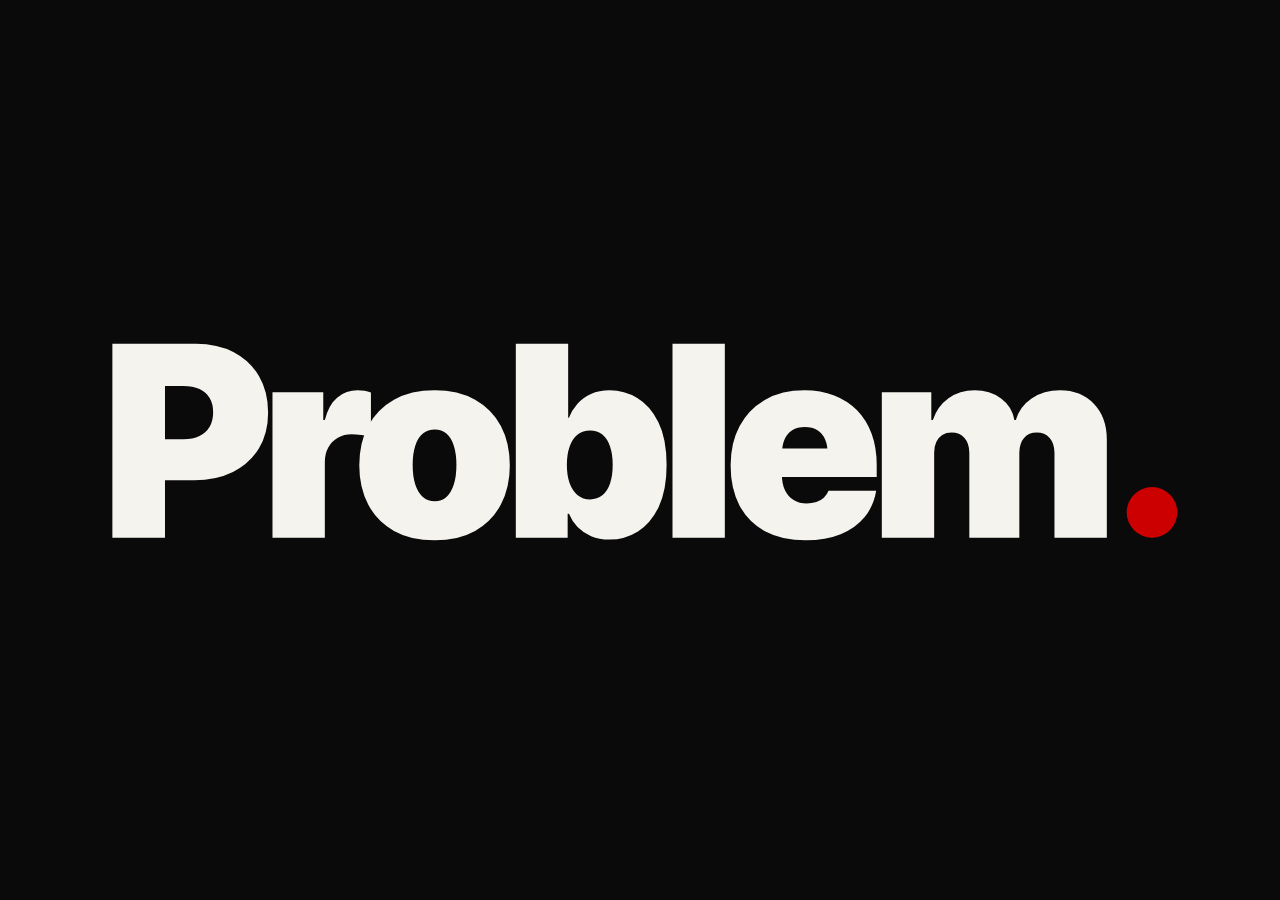
==== commit 36ddf26e: "last" ====
--- a/pitch/index.html
+++ b/pitch/index.html
@@ -14,9 +14,11 @@
 <body>
 <div id="stage">
 
-  <!-- BLANK: a black opening so the problem can be stated before any number appears -->
-  <section class="slide s-blank" data-scene="blank" data-steps="1"
-    data-note="Alp Eldam: [Black screen] Nurses are short-staffed, and robots can&#x27;t be programmed for every task. We built the loop that teaches them."></section>
+  <!-- PROBLEM: one word, held while the problem is stated, before any number appears -->
+  <section class="slide s-problem" data-scene="problem" data-steps="1"
+    data-note="Alp Eldam: [Problem slide] Nurses are short-staffed, and robots can&#x27;t be programmed for every task. We built the loop that teaches them.">
+    <h1 class="word">Problem<span class="dot"></span></h1>
+  </section>
 
   <!-- NUMBERS -->
   <section class="slide s-numbers" data-scene="numbers" data-steps="7"
--- a/pitch/deck.css
+++ b/pitch/deck.css
@@ -39,6 +39,11 @@
 .type { clip-path: inset(0 100% 0 0); transition: clip-path .45s steps(24, end); }
 .type.on { clip-path: inset(0 0 0 0); }
 .label { position: absolute; left: var(--edge); top: var(--edge); font-family: var(--mono); font-size: 30px; letter-spacing: .14em; color: var(--dim); }
+
+/* ---------- PROBLEM: one word for two big screens; the red full stop rhymes with the closing "TALOS." ---------- */
+.s-problem .word { position: absolute; left: 0; right: 0; top: 50%; transform: translateY(-54%); text-align: center;
+  font-size: 400px; font-weight: 900; letter-spacing: -.035em; line-height: .9; white-space: nowrap; }
+.s-problem .word .dot { display: inline-block; width: .19em; height: .19em; margin-left: .07em; border-radius: 50%; background: var(--red); }
 
 /* ---------- NUMBERS ---------- */
 .s-numbers .cell { position: absolute; }
